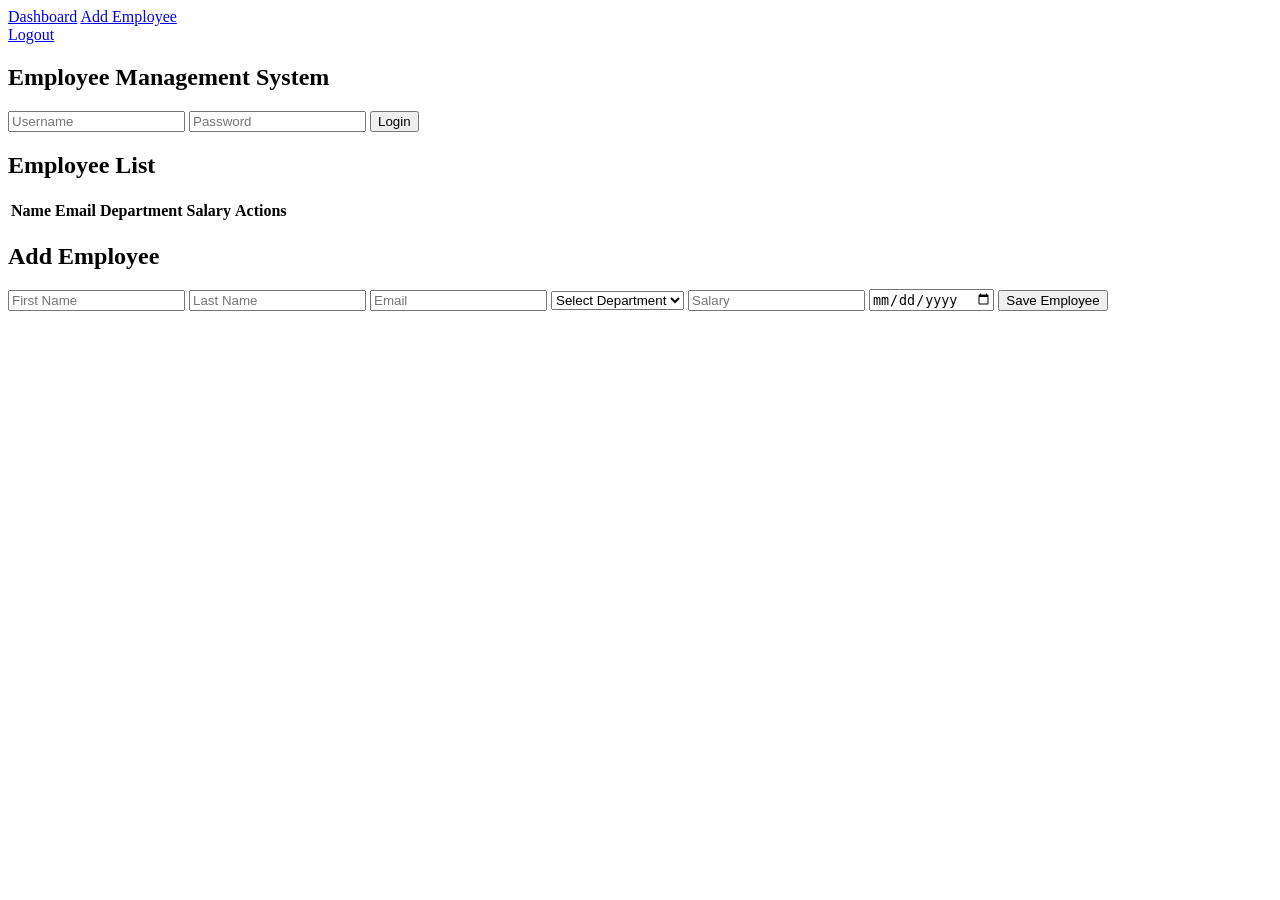
==== index.html @ aa3cdf98 "Change stylesheet link from styles.css to style.css" ====
<!DOCTYPE html>
<html lang="en">
<head>
    <meta charset="UTF-8">
    <meta name="viewport" content="width=device-width, initial-scale=1.0">
    <title>Employee Management System</title>
    <link rel="stylesheet" href="style.css">
</head>
<body>
    <div class="container">
        <!-- Navigation -->
        <div id="navigation" class="navigation hidden">
            <div>
                <a href="#" id="nav-dashboard">Dashboard</a>
                <a href="#" id="nav-add-employee">Add Employee</a>
            </div>
            <div>
                <a href="#" id="nav-logout">Logout</a>
            </div>
        </div>

        <!-- Login Page -->
        <div id="login-page" class="login-container">
            <h2>Employee Management System</h2>
            <form id="login-form">
                <input type="text" id="username" placeholder="Username" required>
                <input type="password" id="password" placeholder="Password" required>
                <button type="submit">Login</button>
            </form>
            <div id="login-error" class="error-message"></div>
        </div>

        <!-- Dashboard -->
        <div id="dashboard-page" class="dashboard hidden">
            <h2>Employee List</h2>
            <table>
                <thead>
                    <tr>
                        <th>Name</th>
                        <th>Email</th>
                        <th>Department</th>
                        <th>Salary</th>
                        <th>Actions</th>
                    </tr>
                </thead>
                <tbody id="employee-table-body"></tbody>
            </table>
        </div>

        <!-- Add/Edit Employee Form -->
        <div id="employee-form-page" class="employee-form hidden">
            <h2 id="form-title">Add Employee</h2>
            <form id="employee-form">
                <input type="hidden" id="employee-id">
                <input type="text" id="first-name" placeholder="First Name" required>
                <input type="text" id="last-name" placeholder="Last Name" required>
                <input type="email" id="email" placeholder="Email" required>
                <select id="department" required>
                    <option value="">Select Department</option>
                    <option value="HR">HR</option>
                    <option value="IT">IT</option>
                    <option value="Finance">Finance</option>
                    <option value="Marketing">Marketing</option>
                </select>
                <input type="number" id="salary" placeholder="Salary" required>
                <input type="date" id="hire-date" required>
                <button type="submit" id="save-employee-btn">Save Employee</button>
            </form>
        </div>
    </div>

    <!-- JavaScript Files -->
    <script src="employeeauth.js"></script>
    <script src="employeelist.js"></script>
    <script src="employee.js"></script>
    <script src="addemployee.js"></script>
</body>

</html>
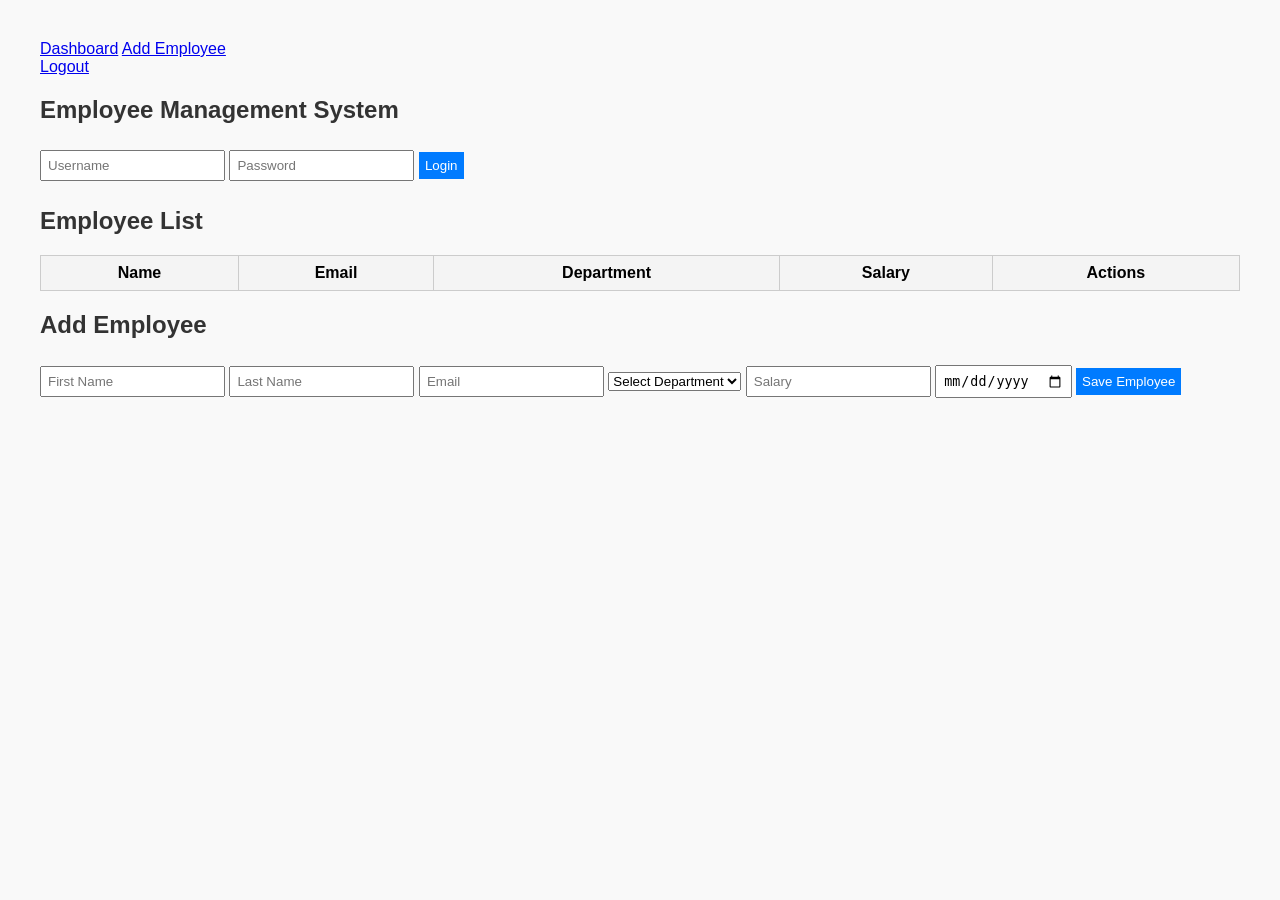
==== commit c5ca4e7e: "Fix order of JavaScript file includes in index.html Rearranged JavaScript file includes to correct o" ====
--- a/index.html
+++ b/index.html
@@ -8,6 +8,7 @@
 </head>
 <body>
     <div class="container">
+
         <!-- Navigation -->
         <div id="navigation" class="navigation hidden">
             <div>
@@ -47,14 +48,16 @@
             </table>
         </div>
 
-        <!-- Add/Edit Employee Form -->
+        <!-- Add / Edit Employee -->
         <div id="employee-form-page" class="employee-form hidden">
             <h2 id="form-title">Add Employee</h2>
             <form id="employee-form">
                 <input type="hidden" id="employee-id">
+
                 <input type="text" id="first-name" placeholder="First Name" required>
                 <input type="text" id="last-name" placeholder="Last Name" required>
                 <input type="email" id="email" placeholder="Email" required>
+
                 <select id="department" required>
                     <option value="">Select Department</option>
                     <option value="HR">HR</option>
@@ -62,18 +65,22 @@
                     <option value="Finance">Finance</option>
                     <option value="Marketing">Marketing</option>
                 </select>
+
                 <input type="number" id="salary" placeholder="Salary" required>
                 <input type="date" id="hire-date" required>
-                <button type="submit" id="save-employee-btn">Save Employee</button>
+
+                <button type="submit" id="save-employee-btn">
+                    Save Employee
+                </button>
             </form>
         </div>
+
     </div>
 
-    <!-- JavaScript Files -->
+    <!-- JavaScript Files (CORRECT ORDER) -->
     <script src="employeeauth.js"></script>
     <script src="employeelist.js"></script>
-    <script src="employee.js"></script>
     <script src="addemployee.js"></script>
+
 </body>
-
 </html>
--- a/style.css
+++ b/style.css
@@ -0,0 +1,37 @@
+body {
+  font-family: Arial, sans-serif;
+  margin: 40px;
+  background: #f9f9f9;
+}
+h2 {
+  color: #333;
+}
+table {
+  border-collapse: collapse;
+  width: 100%;
+  margin-top: 20px;
+  background: #fff;
+}
+th, td {
+  border: 1px solid #ccc;
+  padding: 8px;
+}
+th {
+  background: #f4f4f4;
+}
+input, button {
+  margin: 6px 0;
+  padding: 6px;
+}
+.form-group {
+  margin-bottom: 10px;
+}
+button {
+  background: #007bff;
+  color: #fff;
+  border: none;
+  cursor: pointer;
+}
+button:hover {
+  background: #0056b3;
+}
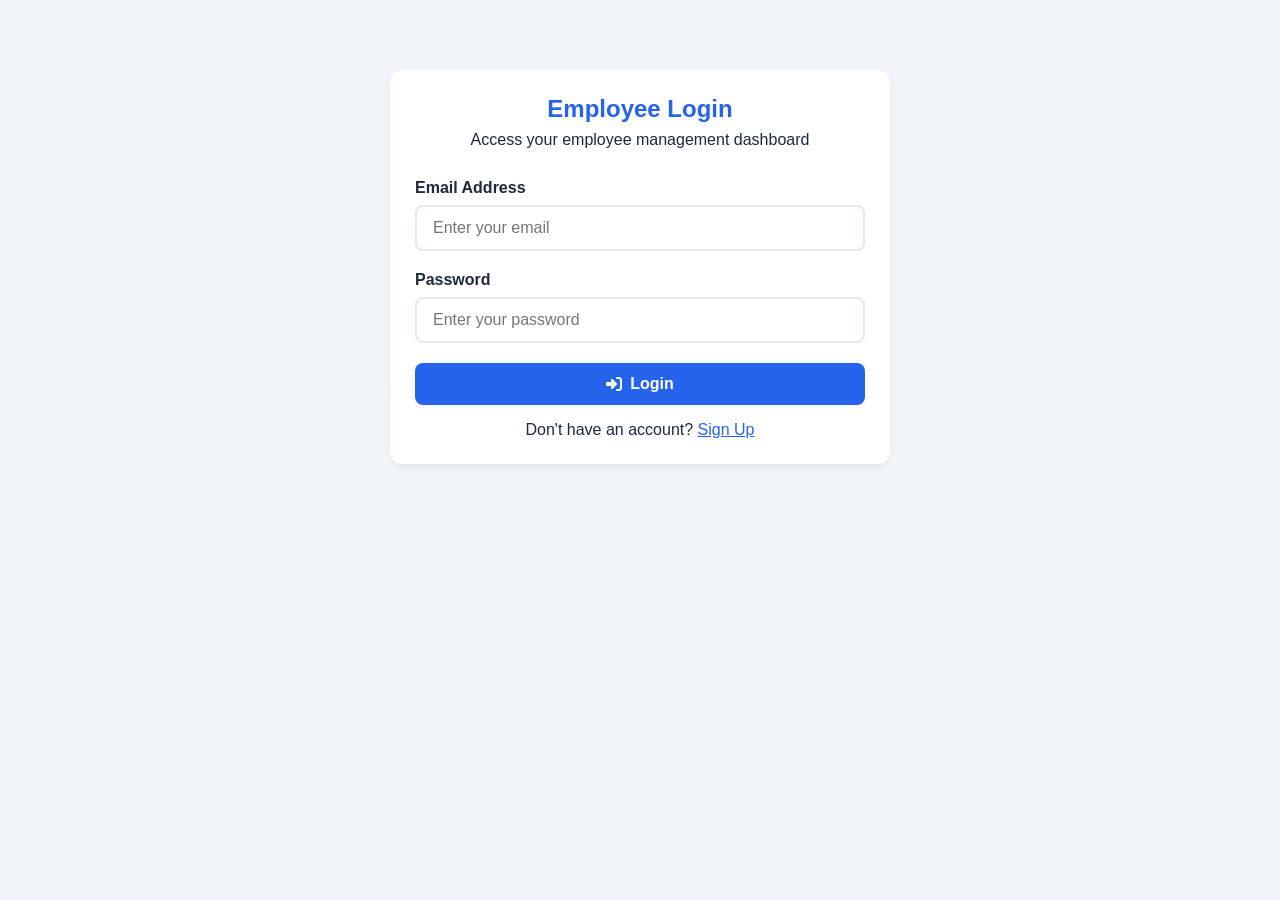
==== commit 4a0a5c6e: "Update print statement from 'Hello' to 'Goodbye'" ====
--- a/index.html
+++ b/index.html
@@ -4,83 +4,1352 @@
     <meta charset="UTF-8">
     <meta name="viewport" content="width=device-width, initial-scale=1.0">
     <title>Employee Management System</title>
-    <link rel="stylesheet" href="style.css">
+    <link rel="stylesheet" href="https://cdnjs.cloudflare.com/ajax/libs/font-awesome/6.4.0/css/all.min.css">
+    <style>
+        * {
+            margin: 0;
+            padding: 0;
+            box-sizing: border-box;
+            font-family: 'Segoe UI', Tahoma, Geneva, Verdana, sans-serif;
+        }
+
+        :root {
+            --primary-color: #2563eb;
+            --secondary-color: #1e40af;
+            --success-color: #10b981;
+            --danger-color: #ef4444;
+            --warning-color: #f59e0b;
+            --light-color: #f8fafc;
+            --dark-color: #1e293b;
+            --gray-color: #64748b;
+            --border-color: #e2e8f0;
+        }
+
+        body {
+            background-color: #f1f5f9;
+            color: var(--dark-color);
+            min-height: 100vh;
+            padding: 20px;
+        }
+
+        .container {
+            max-width: 1200px;
+            margin: 0 auto;
+        }
+
+        /* Header Styles */
+        header {
+            background-color: white;
+            padding: 20px;
+            border-radius: 12px;
+            box-shadow: 0 4px 6px rgba(0, 0, 0, 0.05);
+            margin-bottom: 30px;
+            display: flex;
+            justify-content: space-between;
+            align-items: center;
+        }
+
+        .logo {
+            display: flex;
+            align-items: center;
+            gap: 12px;
+            font-weight: 700;
+            font-size: 24px;
+            color: var(--primary-color);
+        }
+
+        .logo i {
+            font-size: 28px;
+        }
+
+        .user-info {
+            display: flex;
+            align-items: center;
+            gap: 15px;
+        }
+
+        .user-info span {
+            font-weight: 600;
+            color: var(--dark-color);
+        }
+
+        /* Card Styles */
+        .card {
+            background-color: white;
+            border-radius: 12px;
+            box-shadow: 0 4px 6px rgba(0, 0, 0, 0.05);
+            padding: 25px;
+            margin-bottom: 25px;
+        }
+
+        /* Form Styles */
+        .form-container {
+            max-width: 500px;
+            margin: 50px auto;
+        }
+
+        .form-header {
+            text-align: center;
+            margin-bottom: 30px;
+        }
+
+        .form-header h2 {
+            color: var(--primary-color);
+            margin-bottom: 8px;
+        }
+
+        .form-group {
+            margin-bottom: 20px;
+        }
+
+        .form-group label {
+            display: block;
+            margin-bottom: 8px;
+            font-weight: 600;
+            color: var(--dark-color);
+        }
+
+        .form-control {
+            width: 100%;
+            padding: 12px 16px;
+            border: 2px solid var(--border-color);
+            border-radius: 8px;
+            font-size: 16px;
+            transition: border-color 0.3s;
+        }
+
+        .form-control:focus {
+            outline: none;
+            border-color: var(--primary-color);
+        }
+
+        /* Button Styles */
+        .btn {
+            padding: 12px 24px;
+            border: none;
+            border-radius: 8px;
+            font-size: 16px;
+            font-weight: 600;
+            cursor: pointer;
+            transition: all 0.3s;
+            display: inline-flex;
+            align-items: center;
+            justify-content: center;
+            gap: 8px;
+        }
+
+        .btn-primary {
+            background-color: var(--primary-color);
+            color: white;
+        }
+
+        .btn-primary:hover {
+            background-color: var(--secondary-color);
+        }
+
+        .btn-success {
+            background-color: var(--success-color);
+            color: white;
+        }
+
+        .btn-danger {
+            background-color: var(--danger-color);
+            color: white;
+        }
+
+        .btn-warning {
+            background-color: var(--warning-color);
+            color: white;
+        }
+
+        .btn-block {
+            width: 100%;
+        }
+
+        /* Tab Navigation */
+        .tabs {
+            display: flex;
+            background-color: white;
+            border-radius: 12px;
+            box-shadow: 0 4px 6px rgba(0, 0, 0, 0.05);
+            margin-bottom: 25px;
+            overflow: hidden;
+        }
+
+        .tab {
+            flex: 1;
+            padding: 18px;
+            text-align: center;
+            font-weight: 600;
+            cursor: pointer;
+            transition: all 0.3s;
+            border-bottom: 3px solid transparent;
+        }
+
+        .tab:hover {
+            background-color: #f8fafc;
+        }
+
+        .tab.active {
+            color: var(--primary-color);
+            border-bottom-color: var(--primary-color);
+            background-color: #f0f7ff;
+        }
+
+        /* Table Styles */
+        .table-responsive {
+            overflow-x: auto;
+        }
+
+        .table {
+            width: 100%;
+            border-collapse: collapse;
+            margin-top: 10px;
+        }
+
+        .table th,
+        .table td {
+            padding: 16px;
+            text-align: left;
+            border-bottom: 1px solid var(--border-color);
+        }
+
+        .table th {
+            background-color: #f8fafc;
+            font-weight: 700;
+            color: var(--dark-color);
+        }
+
+        .table tr:hover {
+            background-color: #f8fafc;
+        }
+
+        .actions {
+            display: flex;
+            gap: 8px;
+        }
+
+        .action-btn {
+            padding: 6px 12px;
+            border-radius: 6px;
+            font-size: 14px;
+            cursor: pointer;
+            border: none;
+            transition: all 0.3s;
+        }
+
+        /* Alert Styles */
+        .alert {
+            padding: 16px;
+            border-radius: 8px;
+            margin-bottom: 20px;
+            display: flex;
+            align-items: center;
+            justify-content: space-between;
+        }
+
+        .alert-success {
+            background-color: #d1fae5;
+            color: #065f46;
+            border-left: 4px solid var(--success-color);
+        }
+
+        .alert-danger {
+            background-color: #fee2e2;
+            color: #991b1b;
+            border-left: 4px solid var(--danger-color);
+        }
+
+        .alert-info {
+            background-color: #dbeafe;
+            color: #1e40af;
+            border-left: 4px solid var(--primary-color);
+        }
+
+        .alert .close {
+            background: none;
+            border: none;
+            font-size: 20px;
+            cursor: pointer;
+            color: inherit;
+        }
+
+        /* Modal Styles */
+        .modal {
+            display: none;
+            position: fixed;
+            top: 0;
+            left: 0;
+            width: 100%;
+            height: 100%;
+            background-color: rgba(0, 0, 0, 0.5);
+            z-index: 1000;
+            align-items: center;
+            justify-content: center;
+        }
+
+        .modal-content {
+            background-color: white;
+            border-radius: 12px;
+            width: 90%;
+            max-width: 600px;
+            max-height: 90vh;
+            overflow-y: auto;
+            padding: 30px;
+        }
+
+        .modal-header {
+            display: flex;
+            justify-content: space-between;
+            align-items: center;
+            margin-bottom: 25px;
+        }
+
+        .modal-header h3 {
+            color: var(--primary-color);
+        }
+
+        .modal-close {
+            background: none;
+            border: none;
+            font-size: 24px;
+            cursor: pointer;
+            color: var(--gray-color);
+        }
+
+        /* Dashboard Stats */
+        .stats-container {
+            display: grid;
+            grid-template-columns: repeat(auto-fit, minmax(250px, 1fr));
+            gap: 20px;
+            margin-bottom: 30px;
+        }
+
+        .stat-card {
+            background-color: white;
+            border-radius: 12px;
+            padding: 25px;
+            box-shadow: 0 4px 6px rgba(0, 0, 0, 0.05);
+            display: flex;
+            align-items: center;
+            gap: 20px;
+        }
+
+        .stat-icon {
+            width: 60px;
+            height: 60px;
+            border-radius: 50%;
+            display: flex;
+            align-items: center;
+            justify-content: center;
+            font-size: 24px;
+        }
+
+        .stat-icon.primary {
+            background-color: #dbeafe;
+            color: var(--primary-color);
+        }
+
+        .stat-icon.success {
+            background-color: #d1fae5;
+            color: var(--success-color);
+        }
+
+        .stat-icon.warning {
+            background-color: #fef3c7;
+            color: var(--warning-color);
+        }
+
+        .stat-icon.danger {
+            background-color: #fee2e2;
+            color: var(--danger-color);
+        }
+
+        .stat-info h3 {
+            font-size: 32px;
+            margin-bottom: 5px;
+        }
+
+        .stat-info p {
+            color: var(--gray-color);
+            font-weight: 600;
+        }
+
+        /* Utility Classes */
+        .text-center {
+            text-align: center;
+        }
+
+        .mb-3 {
+            margin-bottom: 16px;
+        }
+
+        .mt-3 {
+            margin-top: 16px;
+        }
+
+        .d-none {
+            display: none !important;
+        }
+
+        .d-flex {
+            display: flex;
+        }
+
+        .justify-content-between {
+            justify-content: space-between;
+        }
+
+        .link {
+            color: var(--primary-color);
+            cursor: pointer;
+            text-decoration: underline;
+        }
+
+        /* Responsive Design */
+        @media (max-width: 768px) {
+            .tabs {
+                flex-direction: column;
+            }
+            
+            .stats-container {
+                grid-template-columns: 1fr;
+            }
+            
+            .actions {
+                flex-direction: column;
+            }
+        }
+    </style>
 </head>
 <body>
     <div class="container">
-
-        <!-- Navigation -->
-        <div id="navigation" class="navigation hidden">
-            <div>
-                <a href="#" id="nav-dashboard">Dashboard</a>
-                <a href="#" id="nav-add-employee">Add Employee</a>
-            </div>
-            <div>
-                <a href="#" id="nav-logout">Logout</a>
+        <!-- Authentication Screens -->
+        <div id="auth-screen" class="d-none">
+            <div class="form-container card">
+                <div class="form-header">
+                    <h2 id="auth-title">Employee Login</h2>
+                    <p id="auth-subtitle">Access your employee management dashboard</p>
+                </div>
+                
+                <div id="auth-alert" class="alert d-none"></div>
+                
+                <form id="auth-form">
+                    <div id="name-field" class="form-group d-none">
+                        <label for="fullName">Full Name</label>
+                        <input type="text" id="fullName" class="form-control" placeholder="Enter your full name">
+                    </div>
+                    
+                    <div class="form-group">
+                        <label for="email">Email Address</label>
+                        <input type="email" id="email" class="form-control" placeholder="Enter your email">
+                    </div>
+                    
+                    <div class="form-group">
+                        <label for="password">Password</label>
+                        <input type="password" id="password" class="form-control" placeholder="Enter your password">
+                    </div>
+                    
+                    <div id="confirm-password-field" class="form-group d-none">
+                        <label for="confirmPassword">Confirm Password</label>
+                        <input type="password" id="confirmPassword" class="form-control" placeholder="Confirm your password">
+                    </div>
+                    
+                    <button type="submit" id="auth-submit" class="btn btn-primary btn-block">
+                        <i class="fas fa-sign-in-alt"></i> Login
+                    </button>
+                    
+                    <div class="text-center mt-3">
+                        <p id="auth-toggle">
+                            Don't have an account? <span class="link" id="toggle-auth">Sign Up</span>
+                        </p>
+                    </div>
+                </form>
             </div>
         </div>
-
-        <!-- Login Page -->
-        <div id="login-page" class="login-container">
-            <h2>Employee Management System</h2>
-            <form id="login-form">
-                <input type="text" id="username" placeholder="Username" required>
-                <input type="password" id="password" placeholder="Password" required>
-                <button type="submit">Login</button>
-            </form>
-            <div id="login-error" class="error-message"></div>
+        
+        <!-- Main Dashboard (Initially Hidden) -->
+        <div id="dashboard" class="d-none">
+            <header>
+                <div class="logo">
+                    <i class="fas fa-users"></i>
+                    <span>Employee Manager</span>
+                </div>
+                <div class="user-info">
+                    <span id="logged-in-user">Admin User</span>
+                    <button id="logout-btn" class="btn btn-danger">
+                        <i class="fas fa-sign-out-alt"></i> Logout
+                    </button>
+                </div>
+            </header>
+            
+            <div class="tabs">
+                <div class="tab active" data-tab="dashboard-tab">Dashboard</div>
+                <div class="tab" data-tab="employees-tab">Employees</div>
+                <div class="tab" data-tab="add-employee-tab">Add Employee</div>
+            </div>
+            
+            <!-- Dashboard Tab -->
+            <div id="dashboard-tab" class="tab-content">
+                <div class="stats-container">
+                    <div class="stat-card">
+                        <div class="stat-icon primary">
+                            <i class="fas fa-users"></i>
+                        </div>
+                        <div class="stat-info">
+                            <h3 id="total-employees">0</h3>
+                            <p>Total Employees</p>
+                        </div>
+                    </div>
+                    
+                    <div class="stat-card">
+                        <div class="stat-icon success">
+                            <i class="fas fa-check-circle"></i>
+                        </div>
+                        <div class="stat-info">
+                            <h3 id="active-employees">0</h3>
+                            <p>Active Employees</p>
+                        </div>
+                    </div>
+                    
+                    <div class="stat-card">
+                        <div class="stat-icon warning">
+                            <i class="fas fa-clock"></i>
+                        </div>
+                        <div class="stat-info">
+                            <h3 id="on-leave">0</h3>
+                            <p>On Leave</p>
+                        </div>
+                    </div>
+                    
+                    <div class="stat-card">
+                        <div class="stat-icon danger">
+                            <i class="fas fa-times-circle"></i>
+                        </div>
+                        <div class="stat-info">
+                            <h3 id="inactive-employees">0</h3>
+                            <p>Inactive Employees</p>
+                        </div>
+                    </div>
+                </div>
+                
+                <div class="card">
+                    <h3 class="mb-3">Recent Employees</h3>
+                    <div class="table-responsive">
+                        <table class="table" id="recent-employees-table">
+                            <thead>
+                                <tr>
+                                    <th>ID</th>
+                                    <th>Name</th>
+                                    <th>Email</th>
+                                    <th>Department</th>
+                                    <th>Status</th>
+                                </tr>
+                            </thead>
+                            <tbody>
+                                <!-- Recent employees will be populated by JS -->
+                            </tbody>
+                        </table>
+                    </div>
+                </div>
+            </div>
+            
+            <!-- Employees Tab -->
+            <div id="employees-tab" class="tab-content d-none">
+                <div class="card">
+                    <div class="d-flex justify-content-between mb-3">
+                        <h3>All Employees</h3>
+                        <div>
+                            <input type="text" id="search-employee" class="form-control" placeholder="Search employees...">
+                        </div>
+                    </div>
+                    
+                    <div class="table-responsive">
+                        <table class="table" id="employees-table">
+                            <thead>
+                                <tr>
+                                    <th>ID</th>
+                                    <th>Name</th>
+                                    <th>Email</th>
+                                    <th>Phone</th>
+                                    <th>Department</th>
+                                    <th>Position</th>
+                                    <th>Status</th>
+                                    <th>Actions</th>
+                                </tr>
+                            </thead>
+                            <tbody>
+                                <!-- Employees will be populated by JS -->
+                            </tbody>
+                        </table>
+                    </div>
+                </div>
+            </div>
+            
+            <!-- Add Employee Tab -->
+            <div id="add-employee-tab" class="tab-content d-none">
+                <div class="card">
+                    <h3 class="mb-3">Add New Employee</h3>
+                    
+                    <div id="employee-form-alert" class="alert d-none"></div>
+                    
+                    <form id="employee-form">
+                        <div class="form-group">
+                            <label for="employee-name">Full Name *</label>
+                            <input type="text" id="employee-name" class="form-control" required>
+                        </div>
+                        
+                        <div class="form-group">
+                            <label for="employee-email">Email Address *</label>
+                            <input type="email" id="employee-email" class="form-control" required>
+                        </div>
+                        
+                        <div class="form-group">
+                            <label for="employee-phone">Phone Number</label>
+                            <input type="tel" id="employee-phone" class="form-control">
+                        </div>
+                        
+                        <div class="form-group">
+                            <label for="employee-department">Department *</label>
+                            <select id="employee-department" class="form-control" required>
+                                <option value="">Select Department</option>
+                                <option value="Engineering">Engineering</option>
+                                <option value="Marketing">Marketing</option>
+                                <option value="Sales">Sales</option>
+                                <option value="HR">Human Resources</option>
+                                <option value="Finance">Finance</option>
+                                <option value="Operations">Operations</option>
+                            </select>
+                        </div>
+                        
+                        <div class="form-group">
+                            <label for="employee-position">Position *</label>
+                            <input type="text" id="employee-position" class="form-control" required>
+                        </div>
+                        
+                        <div class="form-group">
+                            <label for="employee-salary">Salary ($)</label>
+                            <input type="number" id="employee-salary" class="form-control" min="0">
+                        </div>
+                        
+                        <div class="form-group">
+                            <label for="employee-status">Status *</label>
+                            <select id="employee-status" class="form-control" required>
+                                <option value="active">Active</option>
+                                <option value="inactive">Inactive</option>
+                                <option value="on leave">On Leave</option>
+                            </select>
+                        </div>
+                        
+                        <button type="submit" class="btn btn-success btn-block">
+                            <i class="fas fa-user-plus"></i> Add Employee
+                        </button>
+                    </form>
+                </div>
+            </div>
         </div>
-
-        <!-- Dashboard -->
-        <div id="dashboard-page" class="dashboard hidden">
-            <h2>Employee List</h2>
-            <table>
-                <thead>
-                    <tr>
-                        <th>Name</th>
-                        <th>Email</th>
-                        <th>Department</th>
-                        <th>Salary</th>
-                        <th>Actions</th>
-                    </tr>
-                </thead>
-                <tbody id="employee-table-body"></tbody>
-            </table>
-        </div>
-
-        <!-- Add / Edit Employee -->
-        <div id="employee-form-page" class="employee-form hidden">
-            <h2 id="form-title">Add Employee</h2>
-            <form id="employee-form">
-                <input type="hidden" id="employee-id">
-
-                <input type="text" id="first-name" placeholder="First Name" required>
-                <input type="text" id="last-name" placeholder="Last Name" required>
-                <input type="email" id="email" placeholder="Email" required>
-
-                <select id="department" required>
-                    <option value="">Select Department</option>
-                    <option value="HR">HR</option>
-                    <option value="IT">IT</option>
-                    <option value="Finance">Finance</option>
-                    <option value="Marketing">Marketing</option>
-                </select>
-
-                <input type="number" id="salary" placeholder="Salary" required>
-                <input type="date" id="hire-date" required>
-
-                <button type="submit" id="save-employee-btn">
-                    Save Employee
-                </button>
+    </div>
+    
+    <!-- Edit Employee Modal -->
+    <div id="edit-employee-modal" class="modal">
+        <div class="modal-content">
+            <div class="modal-header">
+                <h3>Edit Employee</h3>
+                <button class="modal-close" id="close-edit-modal">&times;</button>
+            </div>
+            
+            <div id="edit-employee-alert" class="alert d-none"></div>
+            
+            <form id="edit-employee-form">
+                <input type="hidden" id="edit-employee-id">
+                
+                <div class="form-group">
+                    <label for="edit-employee-name">Full Name *</label>
+                    <input type="text" id="edit-employee-name" class="form-control" required>
+                </div>
+                
+                <div class="form-group">
+                    <label for="edit-employee-email">Email Address *</label>
+                    <input type="email" id="edit-employee-email" class="form-control" required>
+                </div>
+                
+                <div class="form-group">
+                    <label for="edit-employee-phone">Phone Number</label>
+                    <input type="tel" id="edit-employee-phone" class="form-control">
+                </div>
+                
+                <div class="form-group">
+                    <label for="edit-employee-department">Department *</label>
+                    <select id="edit-employee-department" class="form-control" required>
+                        <option value="">Select Department</option>
+                        <option value="Engineering">Engineering</option>
+                        <option value="Marketing">Marketing</option>
+                        <option value="Sales">Sales</option>
+                        <option value="HR">Human Resources</option>
+                        <option value="Finance">Finance</option>
+                        <option value="Operations">Operations</option>
+                    </select>
+                </div>
+                
+                <div class="form-group">
+                    <label for="edit-employee-position">Position *</label>
+                    <input type="text" id="edit-employee-position" class="form-control" required>
+                </div>
+                
+                <div class="form-group">
+                    <label for="edit-employee-salary">Salary ($)</label>
+                    <input type="number" id="edit-employee-salary" class="form-control" min="0">
+                </div>
+                
+                <div class="form-group">
+                    <label for="edit-employee-status">Status *</label>
+                    <select id="edit-employee-status" class="form-control" required>
+                        <option value="active">Active</option>
+                        <option value="inactive">Inactive</option>
+                        <option value="on leave">On Leave</option>
+                    </select>
+                </div>
+                
+                <div class="d-flex gap-2">
+                    <button type="submit" class="btn btn-success flex-1">
+                        <i class="fas fa-save"></i> Save Changes
+                    </button>
+                    <button type="button" class="btn btn-danger" id="delete-employee-btn">
+                        <i class="fas fa-trash"></i> Delete
+                    </button>
+                </div>
             </form>
         </div>
-
     </div>
-
-    <!-- JavaScript Files (CORRECT ORDER) -->
-    <script src="employeeauth.js"></script>
-    <script src="employeelist.js"></script>
-    <script src="addemployee.js"></script>
-
+    
+    <script>
+        // Employee Management System
+        class EmployeeManagementSystem {
+            constructor() {
+                this.currentUser = null;
+                this.isLoginMode = true;
+                this.employees = [];
+                this.nextEmployeeId = 1;
+                this.init();
+            }
+            
+            init() {
+                this.loadData();
+                this.setupEventListeners();
+                this.checkAuthStatus();
+            }
+            
+            loadData() {
+                // Load users from localStorage
+                const usersData = localStorage.getItem('employeeSystemUsers');
+                if (!usersData) {
+                    // Create default admin user
+                    const defaultUsers = [
+                        {
+                            id: 1,
+                            name: 'Admin User',
+                            email: 'admin@example.com',
+                            password: 'admin123',
+                            createdAt: new Date().toISOString()
+                        }
+                    ];
+                    localStorage.setItem('employeeSystemUsers', JSON.stringify(defaultUsers));
+                }
+                
+                // Load employees from localStorage
+                const employeesData = localStorage.getItem('employeeSystemEmployees');
+                if (employeesData) {
+                    this.employees = JSON.parse(employeesData);
+                    if (this.employees.length > 0) {
+                        this.nextEmployeeId = Math.max(...this.employees.map(e => e.id)) + 1;
+                    }
+                } else {
+                    // Create sample employees
+                    this.employees = [
+                        {
+                            id: 1,
+                            name: 'John Doe',
+                            email: 'john.doe@example.com',
+                            phone: '+1 (555) 123-4567',
+                            department: 'Engineering',
+                            position: 'Software Engineer',
+                            salary: 85000,
+                            status: 'active',
+                            hireDate: '2023-01-15'
+                        },
+                        {
+                            id: 2,
+                            name: 'Jane Smith',
+                            email: 'jane.smith@example.com',
+                            phone: '+1 (555) 987-6543',
+                            department: 'Marketing',
+                            position: 'Marketing Manager',
+                            salary: 75000,
+                            status: 'active',
+                            hireDate: '2022-08-22'
+                        },
+                        {
+                            id: 3,
+                            name: 'Robert Johnson',
+                            email: 'robert.j@example.com',
+                            phone: '+1 (555) 456-7890',
+                            department: 'Sales',
+                            position: 'Sales Executive',
+                            salary: 65000,
+                            status: 'on leave',
+                            hireDate: '2023-03-10'
+                        },
+                        {
+                            id: 4,
+                            name: 'Sarah Williams',
+                            email: 'sarah.w@example.com',
+                            phone: '+1 (555) 789-0123',
+                            department: 'HR',
+                            position: 'HR Specialist',
+                            salary: 60000,
+                            status: 'active',
+                            hireDate: '2021-11-05'
+                        }
+                    ];
+                    this.nextEmployeeId = 5;
+                    this.saveEmployees();
+                }
+                
+                // Load current user from sessionStorage
+                const currentUser = sessionStorage.getItem('employeeSystemCurrentUser');
+                if (currentUser) {
+                    this.currentUser = JSON.parse(currentUser);
+                }
+            }
+            
+            saveEmployees() {
+                localStorage.setItem('employeeSystemEmployees', JSON.stringify(this.employees));
+            }
+            
+            saveUsers(users) {
+                localStorage.setItem('employeeSystemUsers', JSON.stringify(users));
+            }
+            
+            setupEventListeners() {
+                // Auth form submission
+                document.getElementById('auth-form').addEventListener('submit', (e) => {
+                    e.preventDefault();
+                    this.handleAuth();
+                });
+                
+                // Toggle between login/signup
+                document.getElementById('toggle-auth').addEventListener('click', () => {
+                    this.toggleAuthMode();
+                });
+                
+                // Logout button
+                document.getElementById('logout-btn').addEventListener('click', () => {
+                    this.logout();
+                });
+                
+                // Tab navigation
+                document.querySelectorAll('.tab').forEach(tab => {
+                    tab.addEventListener('click', () => {
+                        this.switchTab(tab.dataset.tab);
+                    });
+                });
+                
+                // Employee form submission
+                document.getElementById('employee-form').addEventListener('submit', (e) => {
+                    e.preventDefault();
+                    this.addEmployee();
+                });
+                
+                // Edit employee form submission
+                document.getElementById('edit-employee-form').addEventListener('submit', (e) => {
+                    e.preventDefault();
+                    this.updateEmployee();
+                });
+                
+                // Close edit modal
+                document.getElementById('close-edit-modal').addEventListener('click', () => {
+                    this.closeEditModal();
+                });
+                
+                // Delete employee button
+                document.getElementById('delete-employee-btn').addEventListener('click', () => {
+                    this.deleteEmployee();
+                });
+                
+                // Search employees
+                document.getElementById('search-employee').addEventListener('input', (e) => {
+                    this.filterEmployees(e.target.value);
+                });
+                
+                // Close modals when clicking outside
+                document.getElementById('edit-employee-modal').addEventListener('click', (e) => {
+                    if (e.target.id === 'edit-employee-modal') {
+                        this.closeEditModal();
+                    }
+                });
+            }
+            
+            checkAuthStatus() {
+                if (this.currentUser) {
+                    this.showDashboard();
+                    this.updateDashboardStats();
+                    this.loadEmployeesTable();
+                    this.loadRecentEmployees();
+                } else {
+                    this.showAuthScreen();
+                }
+            }
+            
+            showAuthScreen() {
+                document.getElementById('auth-screen').classList.remove('d-none');
+                document.getElementById('dashboard').classList.add('d-none');
+            }
+            
+            showDashboard() {
+                document.getElementById('auth-screen').classList.add('d-none');
+                document.getElementById('dashboard').classList.remove('d-none');
+                document.getElementById('logged-in-user').textContent = this.currentUser.name;
+            }
+            
+            toggleAuthMode() {
+                this.isLoginMode = !this.isLoginMode;
+                
+                const authTitle = document.getElementById('auth-title');
+                const authSubtitle = document.getElementById('auth-subtitle');
+                const authSubmit = document.getElementById('auth-submit');
+                const nameField = document.getElementById('name-field');
+                const confirmPasswordField = document.getElementById('confirm-password-field');
+                const authToggle = document.getElementById('auth-toggle');
+                
+                if (this.isLoginMode) {
+                    authTitle.textContent = 'Employee Login';
+                    authSubtitle.textContent = 'Access your employee management dashboard';
+                    authSubmit.innerHTML = '<i class="fas fa-sign-in-alt"></i> Login';
+                    nameField.classList.add('d-none');
+                    confirmPasswordField.classList.add('d-none');
+                    authToggle.innerHTML = 'Don\'t have an account? <span class="link" id="toggle-auth">Sign Up</span>';
+                } else {
+                    authTitle.textContent = 'Create Account';
+                    authSubtitle.textContent = 'Sign up for a new employee management account';
+                    authSubmit.innerHTML = '<i class="fas fa-user-plus"></i> Sign Up';
+                    nameField.classList.remove('d-none');
+                    confirmPasswordField.classList.remove('d-none');
+                    authToggle.innerHTML = 'Already have an account? <span class="link" id="toggle-auth">Login</span>';
+                }
+                
+                // Re-attach event listener to new toggle link
+                document.getElementById('toggle-auth').addEventListener('click', () => {
+                    this.toggleAuthMode();
+                });
+                
+                // Clear any existing alerts
+                this.hideAuthAlert();
+            }
+            
+            handleAuth() {
+                const email = document.getElementById('email').value.trim();
+                const password = document.getElementById('password').value;
+                
+                if (this.isLoginMode) {
+                    this.login(email, password);
+                } else {
+                    const name = document.getElementById('fullName').value.trim();
+                    const confirmPassword = document.getElementById('confirmPassword').value;
+                    this.signup(name, email, password, confirmPassword);
+                }
+            }
+            
+            login(email, password) {
+                const users = JSON.parse(localStorage.getItem('employeeSystemUsers') || '[]');
+                const user = users.find(u => u.email === email && u.password === password);
+                
+                if (user) {
+                    this.currentUser = user;
+                    sessionStorage.setItem('employeeSystemCurrentUser', JSON.stringify(user));
+                    this.showSuccessAlert('Login successful! Redirecting to dashboard...', 'auth-alert');
+                    
+                    setTimeout(() => {
+                        this.showDashboard();
+                        this.updateDashboardStats();
+                        this.loadEmployeesTable();
+                        this.loadRecentEmployees();
+                        this.hideAuthAlert();
+                    }, 1500);
+                } else {
+                    this.showErrorAlert('Invalid email or password. Please try again.', 'auth-alert');
+                }
+            }
+            
+            signup(name, email, password, confirmPassword) {
+                // Validation
+                if (!name || !email || !password || !confirmPassword) {
+                    this.showErrorAlert('All fields are required.', 'auth-alert');
+                    return;
+                }
+                
+                if (password !== confirmPassword) {
+                    this.showErrorAlert('Passwords do not match.', 'auth-alert');
+                    return;
+                }
+                
+                if (password.length < 6) {
+                    this.showErrorAlert('Password must be at least 6 characters long.', 'auth-alert');
+                    return;
+                }
+                
+                const users = JSON.parse(localStorage.getItem('employeeSystemUsers') || '[]');
+                
+                // Check if user already exists
+                if (users.some(u => u.email === email)) {
+                    this.showErrorAlert('An account with this email already exists.', 'auth-alert');
+                    return;
+                }
+                
+                // Create new user
+                const newUser = {
+                    id: users.length > 0 ? Math.max(...users.map(u => u.id)) + 1 : 1,
+                    name,
+                    email,
+                    password,
+                    createdAt: new Date().toISOString()
+                };
+                
+                users.push(newUser);
+                this.saveUsers(users);
+                
+                this.showSuccessAlert('Account created successfully! You can now login.', 'auth-alert');
+                
+                // Switch to login mode
+                setTimeout(() => {
+                    this.isLoginMode = true;
+                    this.toggleAuthMode();
+                    document.getElementById('email').value = email;
+                    document.getElementById('password').value = '';
+                    this.hideAuthAlert();
+                }, 2000);
+            }
+            
+            logout() {
+                this.currentUser = null;
+                sessionStorage.removeItem('employeeSystemCurrentUser');
+                this.showAuthScreen();
+                this.hideAuthAlert();
+                
+                // Clear form fields
+                document.getElementById('email').value = '';
+                document.getElementById('password').value = '';
+                document.getElementById('fullName').value = '';
+                document.getElementById('confirmPassword').value = '';
+            }
+            
+            switchTab(tabId) {
+                // Update active tab
+                document.querySelectorAll('.tab').forEach(tab => {
+                    tab.classList.remove('active');
+                });
+                document.querySelector(`[data-tab="${tabId}"]`).classList.add('active');
+                
+                // Show selected tab content
+                document.querySelectorAll('.tab-content').forEach(content => {
+                    content.classList.add('d-none');
+                });
+                document.getElementById(tabId).classList.remove('d-none');
+                
+                // Refresh data if needed
+                if (tabId === 'dashboard-tab') {
+                    this.updateDashboardStats();
+                    this.loadRecentEmployees();
+                } else if (tabId === 'employees-tab') {
+                    this.loadEmployeesTable();
+                }
+            }
+            
+            updateDashboardStats() {
+                const total = this.employees.length;
+                const active = this.employees.filter(e => e.status === 'active').length;
+                const onLeave = this.employees.filter(e => e.status === 'on leave').length;
+                const inactive = this.employees.filter(e => e.status === 'inactive').length;
+                
+                document.getElementById('total-employees').textContent = total;
+                document.getElementById('active-employees').textContent = active;
+                document.getElementById('on-leave').textContent = onLeave;
+                document.getElementById('inactive-employees').textContent = inactive;
+            }
+            
+            loadRecentEmployees() {
+                const tableBody = document.querySelector('#recent-employees-table tbody');
+                tableBody.innerHTML = '';
+                
+                // Get 5 most recent employees
+                const recentEmployees = [...this.employees]
+                    .sort((a, b) => new Date(b.hireDate || '2023-01-01') - new Date(a.hireDate || '2023-01-01'))
+                    .slice(0, 5);
+                
+                recentEmployees.forEach(employee => {
+                    const row = document.createElement('tr');
+                    
+                    let statusBadge = '';
+                    switch (employee.status) {
+                        case 'active':
+                            statusBadge = '<span style="color: var(--success-color); font-weight: 600;">Active</span>';
+                            break;
+                        case 'inactive':
+                            statusBadge = '<span style="color: var(--danger-color); font-weight: 600;">Inactive</span>';
+                            break;
+                        case 'on leave':
+                            statusBadge = '<span style="color: var(--warning-color); font-weight: 600;">On Leave</span>';
+                            break;
+                    }
+                    
+                    row.innerHTML = `
+                        <td>${employee.id}</td>
+                        <td>${employee.name}</td>
+                        <td>${employee.email}</td>
+                        <td>${employee.department}</td>
+                        <td>${statusBadge}</td>
+                    `;
+                    
+                    tableBody.appendChild(row);
+                });
+            }
+            
+            loadEmployeesTable(filter = '') {
+                const tableBody = document.querySelector('#employees-table tbody');
+                tableBody.innerHTML = '';
+                
+                let filteredEmployees = this.employees;
+                
+                if (filter) {
+                    const searchTerm = filter.toLowerCase();
+                    filteredEmployees = this.employees.filter(employee => 
+                        employee.name.toLowerCase().includes(searchTerm) ||
+                        employee.email.toLowerCase().includes(searchTerm) ||
+                        employee.department.toLowerCase().includes(searchTerm) ||
+                        employee.position.toLowerCase().includes(searchTerm)
+                    );
+                }
+                
+                filteredEmployees.forEach(employee => {
+                    const row = document.createElement('tr');
+                    
+                    let statusBadge = '';
+                    switch (employee.status) {
+                        case 'active':
+                            statusBadge = '<span style="color: var(--success-color); font-weight: 600;">Active</span>';
+                            break;
+                        case 'inactive':
+                            statusBadge = '<span style="color: var(--danger-color); font-weight: 600;">Inactive</span>';
+                            break;
+                        case 'on leave':
+                            statusBadge = '<span style="color: var(--warning-color); font-weight: 600;">On Leave</span>';
+                            break;
+                    }
+                    
+                    row.innerHTML = `
+                        <td>${employee.id}</td>
+                        <td>${employee.name}</td>
+                        <td>${employee.email}</td>
+                        <td>${employee.phone || 'N/A'}</td>
+                        <td>${employee.department}</td>
+                        <td>${employee.position}</td>
+                        <td>${statusBadge}</td>
+                        <td>
+                            <div class="actions">
+                                <button class="action-btn btn-primary" onclick="employeeSystem.editEmployee(${employee.id})">
+                                    <i class="fas fa-edit"></i> Edit
+                                </button>
+                            </div>
+                        </td>
+                    `;
+                    
+                    tableBody.appendChild(row);
+                });
+            }
+            
+            filterEmployees(searchTerm) {
+                this.loadEmployeesTable(searchTerm);
+            }
+            
+            addEmployee() {
+                const name = document.getElementById('employee-name').value.trim();
+                const email = document.getElementById('employee-email').value.trim();
+                const phone = document.getElementById('employee-phone').value.trim();
+                const department = document.getElementById('employee-department').value;
+                const position = document.getElementById('employee-position').value.trim();
+                const salary = document.getElementById('employee-salary').value;
+                const status = document.getElementById('employee-status').value;
+                
+                // Validation
+                if (!name || !email || !department || !position || !status) {
+                    this.showErrorAlert('Please fill in all required fields (marked with *).', 'employee-form-alert');
+                    return;
+                }
+                
+                // Check if employee with same email already exists
+                if (this.employees.some(e => e.email === email)) {
+                    this.showErrorAlert('An employee with this email already exists.', 'employee-form-alert');
+                    return;
+                }
+                
+                // Create new employee
+                const newEmployee = {
+                    id: this.nextEmployeeId++,
+                    name,
+                    email,
+                    phone: phone || null,
+                    department,
+                    position,
+                    salary: salary ? parseInt(salary) : null,
+                    status,
+                    hireDate: new Date().toISOString().split('T')[0]
+                };
+                
+                this.employees.push(newEmployee);
+                this.saveEmployees();
+                
+                this.showSuccessAlert('Employee added successfully!', 'employee-form-alert');
+                
+                // Reset form
+                document.getElementById('employee-form').reset();
+                
+                // Update dashboard and tables
+                this.updateDashboardStats();
+                this.loadEmployeesTable();
+                this.loadRecentEmployees();
+                
+                // Switch to employees tab
+                this.switchTab('employees-tab');
+            }
+            
+            editEmployee(employeeId) {
+                const employee = this.employees.find(e => e.id === employeeId);
+                if (!employee) return;
+                
+                // Populate edit form
+                document.getElementById('edit-employee-id').value = employee.id;
+                document.getElementById('edit-employee-name').value = employee.name;
+                document.getElementById('edit-employee-email').value = employee.email;
+                document.getElementById('edit-employee-phone').value = employee.phone || '';
+                document.getElementById('edit-employee-department').value = employee.department;
+                document.getElementById('edit-employee-position').value = employee.position;
+                document.getElementById('edit-employee-salary').value = employee.salary || '';
+                document.getElementById('edit-employee-status').value = employee.status;
+                
+                // Show modal
+                document.getElementById('edit-employee-modal').style.display = 'flex';
+                this.hideEditAlert();
+            }
+            
+            updateEmployee() {
+                const id = parseInt(document.getElementById('edit-employee-id').value);
+                const name = document.getElementById('edit-employee-name').value.trim();
+                const email = document.getElementById('edit-employee-email').value.trim();
+                const phone = document.getElementById('edit-employee-phone').value.trim();
+                const department = document.getElementById('edit-employee-department').value;
+                const position = document.getElementById('edit-employee-position').value.trim();
+                const salary = document.getElementById('edit-employee-salary').value;
+                const status = document.getElementById('edit-employee-status').value;
+                
+                // Validation
+                if (!name || !email || !department || !position || !status) {
+                    this.showErrorAlert('Please fill in all required fields (marked with *).', 'edit-employee-alert');
+                    return;
+                }
+                
+                // Check if email is already used by another employee
+                const emailExists = this.employees.some(e => e.email === email && e.id !== id);
+                if (emailExists) {
+                    this.showErrorAlert('An employee with this email already exists.', 'edit-employee-alert');
+                    return;
+                }
+                
+                // Update employee
+                const employeeIndex = this.employees.findIndex(e => e.id === id);
+                if (employeeIndex !== -1) {
+                    this.employees[employeeIndex] = {
+                        ...this.employees[employeeIndex],
+                        name,
+                        email,
+                        phone: phone || null,
+                        department,
+                        position,
+                        salary: salary ? parseInt(salary) : null,
+                        status
+                    };
+                    
+                    this.saveEmployees();
+                    this.showSuccessAlert('Employee updated successfully!', 'edit-employee-alert');
+                    
+                    // Update tables and close modal after delay
+                    setTimeout(() => {
+                        this.closeEditModal();
+                        this.updateDashboardStats();
+                        this.loadEmployeesTable();
+                        this.loadRecentEmployees();
+                    }, 1500);
+                }
+            }
+            
+            deleteEmployee() {
+                const id = parseInt(document.getElementById('edit-employee-id').value);
+                
+                if (confirm('Are you sure you want to delete this employee? This action cannot be undone.')) {
+                    const employeeIndex = this.employees.findIndex(e => e.id === id);
+                    if (employeeIndex !== -1) {
+                        this.employees.splice(employeeIndex, 1);
+                        this.saveEmployees();
+                        
+                        this.closeEditModal();
+                        this.updateDashboardStats();
+                        this.loadEmployeesTable();
+                        this.loadRecentEmployees();
+                        
+                        this.showSuccessAlert('Employee deleted successfully!', 'employee-form-alert');
+                    }
+                }
+            }
+            
+            closeEditModal() {
+                document.getElementById('edit-employee-modal').style.display = 'none';
+                document.getElementById('edit-employee-form').reset();
+                this.hideEditAlert();
+            }
+            
+            showSuccessAlert(message, alertId) {
+                const alertElement = document.getElementById(alertId);
+                alertElement.innerHTML = `
+                    <div>
+                        <i class="fas fa-check-circle"></i> ${message}
+                    </div>
+                    <button class="close" onclick="this.parentElement.classList.add('d-none')">&times;</button>
+                `;
+                alertElement.className = 'alert alert-success';
+                alertElement.classList.remove('d-none');
+            }
+            
+            showErrorAlert(message, alertId) {
+                const alertElement = document.getElementById(alertId);
+                alertElement.innerHTML = `
+                    <div>
+                        <i class="fas fa-exclamation-circle"></i> ${message}
+                    </div>
+                    <button class="close" onclick="this.parentElement.classList.add('d-none')">&times;</button>
+                `;
+                alertElement.className = 'alert alert-danger';
+                alertElement.classList.remove('d-none');
+            }
+            
+            hideAuthAlert() {
+                document.getElementById('auth-alert').classList.add('d-none');
+            }
+            
+            hideEditAlert() {
+                document.getElementById('edit-employee-alert').classList.add('d-none');
+            }
+        }
+        
+        // Initialize the application
+        const employeeSystem = new EmployeeManagementSystem();
+    </script>
 </body>
 </html>
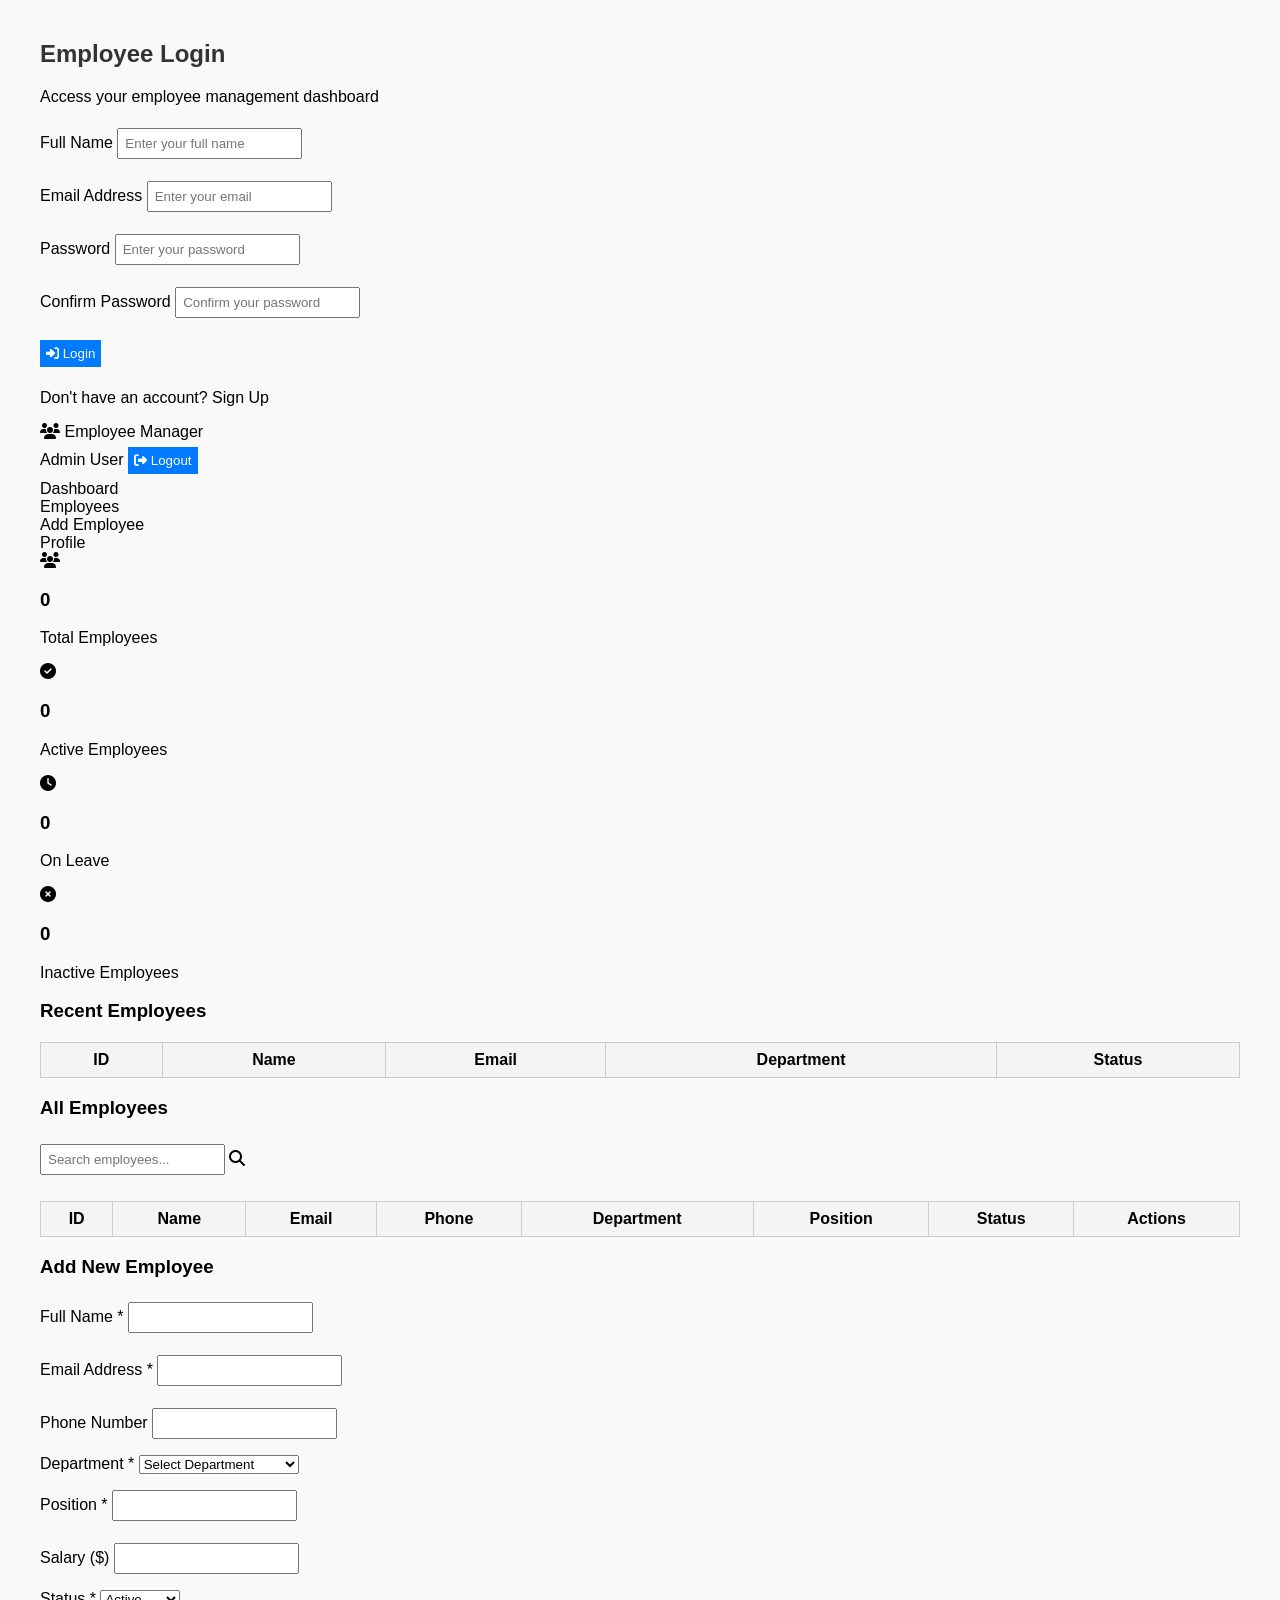
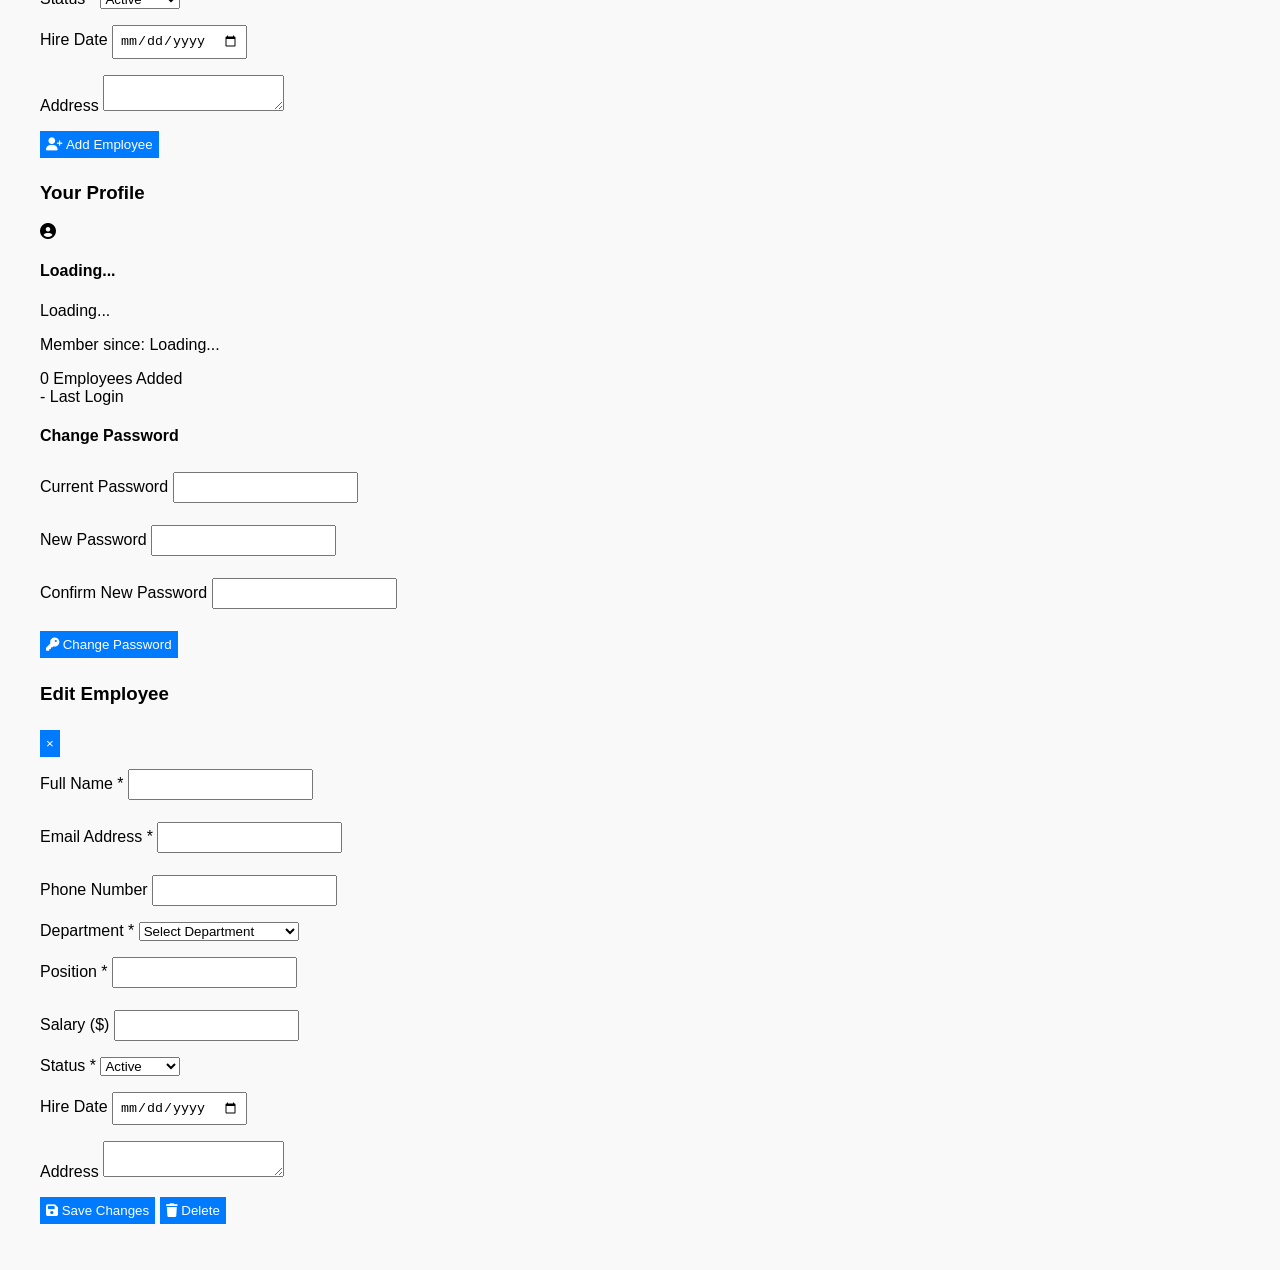
==== commit de7d219b: "Update print statement from 'Hello' to 'Goodbye'" ====
--- a/index.html
+++ b/index.html
@@ -5,422 +5,7 @@
     <meta name="viewport" content="width=device-width, initial-scale=1.0">
     <title>Employee Management System</title>
     <link rel="stylesheet" href="https://cdnjs.cloudflare.com/ajax/libs/font-awesome/6.4.0/css/all.min.css">
-    <style>
-        * {
-            margin: 0;
-            padding: 0;
-            box-sizing: border-box;
-            font-family: 'Segoe UI', Tahoma, Geneva, Verdana, sans-serif;
-        }
-
-        :root {
-            --primary-color: #2563eb;
-            --secondary-color: #1e40af;
-            --success-color: #10b981;
-            --danger-color: #ef4444;
-            --warning-color: #f59e0b;
-            --light-color: #f8fafc;
-            --dark-color: #1e293b;
-            --gray-color: #64748b;
-            --border-color: #e2e8f0;
-        }
-
-        body {
-            background-color: #f1f5f9;
-            color: var(--dark-color);
-            min-height: 100vh;
-            padding: 20px;
-        }
-
-        .container {
-            max-width: 1200px;
-            margin: 0 auto;
-        }
-
-        /* Header Styles */
-        header {
-            background-color: white;
-            padding: 20px;
-            border-radius: 12px;
-            box-shadow: 0 4px 6px rgba(0, 0, 0, 0.05);
-            margin-bottom: 30px;
-            display: flex;
-            justify-content: space-between;
-            align-items: center;
-        }
-
-        .logo {
-            display: flex;
-            align-items: center;
-            gap: 12px;
-            font-weight: 700;
-            font-size: 24px;
-            color: var(--primary-color);
-        }
-
-        .logo i {
-            font-size: 28px;
-        }
-
-        .user-info {
-            display: flex;
-            align-items: center;
-            gap: 15px;
-        }
-
-        .user-info span {
-            font-weight: 600;
-            color: var(--dark-color);
-        }
-
-        /* Card Styles */
-        .card {
-            background-color: white;
-            border-radius: 12px;
-            box-shadow: 0 4px 6px rgba(0, 0, 0, 0.05);
-            padding: 25px;
-            margin-bottom: 25px;
-        }
-
-        /* Form Styles */
-        .form-container {
-            max-width: 500px;
-            margin: 50px auto;
-        }
-
-        .form-header {
-            text-align: center;
-            margin-bottom: 30px;
-        }
-
-        .form-header h2 {
-            color: var(--primary-color);
-            margin-bottom: 8px;
-        }
-
-        .form-group {
-            margin-bottom: 20px;
-        }
-
-        .form-group label {
-            display: block;
-            margin-bottom: 8px;
-            font-weight: 600;
-            color: var(--dark-color);
-        }
-
-        .form-control {
-            width: 100%;
-            padding: 12px 16px;
-            border: 2px solid var(--border-color);
-            border-radius: 8px;
-            font-size: 16px;
-            transition: border-color 0.3s;
-        }
-
-        .form-control:focus {
-            outline: none;
-            border-color: var(--primary-color);
-        }
-
-        /* Button Styles */
-        .btn {
-            padding: 12px 24px;
-            border: none;
-            border-radius: 8px;
-            font-size: 16px;
-            font-weight: 600;
-            cursor: pointer;
-            transition: all 0.3s;
-            display: inline-flex;
-            align-items: center;
-            justify-content: center;
-            gap: 8px;
-        }
-
-        .btn-primary {
-            background-color: var(--primary-color);
-            color: white;
-        }
-
-        .btn-primary:hover {
-            background-color: var(--secondary-color);
-        }
-
-        .btn-success {
-            background-color: var(--success-color);
-            color: white;
-        }
-
-        .btn-danger {
-            background-color: var(--danger-color);
-            color: white;
-        }
-
-        .btn-warning {
-            background-color: var(--warning-color);
-            color: white;
-        }
-
-        .btn-block {
-            width: 100%;
-        }
-
-        /* Tab Navigation */
-        .tabs {
-            display: flex;
-            background-color: white;
-            border-radius: 12px;
-            box-shadow: 0 4px 6px rgba(0, 0, 0, 0.05);
-            margin-bottom: 25px;
-            overflow: hidden;
-        }
-
-        .tab {
-            flex: 1;
-            padding: 18px;
-            text-align: center;
-            font-weight: 600;
-            cursor: pointer;
-            transition: all 0.3s;
-            border-bottom: 3px solid transparent;
-        }
-
-        .tab:hover {
-            background-color: #f8fafc;
-        }
-
-        .tab.active {
-            color: var(--primary-color);
-            border-bottom-color: var(--primary-color);
-            background-color: #f0f7ff;
-        }
-
-        /* Table Styles */
-        .table-responsive {
-            overflow-x: auto;
-        }
-
-        .table {
-            width: 100%;
-            border-collapse: collapse;
-            margin-top: 10px;
-        }
-
-        .table th,
-        .table td {
-            padding: 16px;
-            text-align: left;
-            border-bottom: 1px solid var(--border-color);
-        }
-
-        .table th {
-            background-color: #f8fafc;
-            font-weight: 700;
-            color: var(--dark-color);
-        }
-
-        .table tr:hover {
-            background-color: #f8fafc;
-        }
-
-        .actions {
-            display: flex;
-            gap: 8px;
-        }
-
-        .action-btn {
-            padding: 6px 12px;
-            border-radius: 6px;
-            font-size: 14px;
-            cursor: pointer;
-            border: none;
-            transition: all 0.3s;
-        }
-
-        /* Alert Styles */
-        .alert {
-            padding: 16px;
-            border-radius: 8px;
-            margin-bottom: 20px;
-            display: flex;
-            align-items: center;
-            justify-content: space-between;
-        }
-
-        .alert-success {
-            background-color: #d1fae5;
-            color: #065f46;
-            border-left: 4px solid var(--success-color);
-        }
-
-        .alert-danger {
-            background-color: #fee2e2;
-            color: #991b1b;
-            border-left: 4px solid var(--danger-color);
-        }
-
-        .alert-info {
-            background-color: #dbeafe;
-            color: #1e40af;
-            border-left: 4px solid var(--primary-color);
-        }
-
-        .alert .close {
-            background: none;
-            border: none;
-            font-size: 20px;
-            cursor: pointer;
-            color: inherit;
-        }
-
-        /* Modal Styles */
-        .modal {
-            display: none;
-            position: fixed;
-            top: 0;
-            left: 0;
-            width: 100%;
-            height: 100%;
-            background-color: rgba(0, 0, 0, 0.5);
-            z-index: 1000;
-            align-items: center;
-            justify-content: center;
-        }
-
-        .modal-content {
-            background-color: white;
-            border-radius: 12px;
-            width: 90%;
-            max-width: 600px;
-            max-height: 90vh;
-            overflow-y: auto;
-            padding: 30px;
-        }
-
-        .modal-header {
-            display: flex;
-            justify-content: space-between;
-            align-items: center;
-            margin-bottom: 25px;
-        }
-
-        .modal-header h3 {
-            color: var(--primary-color);
-        }
-
-        .modal-close {
-            background: none;
-            border: none;
-            font-size: 24px;
-            cursor: pointer;
-            color: var(--gray-color);
-        }
-
-        /* Dashboard Stats */
-        .stats-container {
-            display: grid;
-            grid-template-columns: repeat(auto-fit, minmax(250px, 1fr));
-            gap: 20px;
-            margin-bottom: 30px;
-        }
-
-        .stat-card {
-            background-color: white;
-            border-radius: 12px;
-            padding: 25px;
-            box-shadow: 0 4px 6px rgba(0, 0, 0, 0.05);
-            display: flex;
-            align-items: center;
-            gap: 20px;
-        }
-
-        .stat-icon {
-            width: 60px;
-            height: 60px;
-            border-radius: 50%;
-            display: flex;
-            align-items: center;
-            justify-content: center;
-            font-size: 24px;
-        }
-
-        .stat-icon.primary {
-            background-color: #dbeafe;
-            color: var(--primary-color);
-        }
-
-        .stat-icon.success {
-            background-color: #d1fae5;
-            color: var(--success-color);
-        }
-
-        .stat-icon.warning {
-            background-color: #fef3c7;
-            color: var(--warning-color);
-        }
-
-        .stat-icon.danger {
-            background-color: #fee2e2;
-            color: var(--danger-color);
-        }
-
-        .stat-info h3 {
-            font-size: 32px;
-            margin-bottom: 5px;
-        }
-
-        .stat-info p {
-            color: var(--gray-color);
-            font-weight: 600;
-        }
-
-        /* Utility Classes */
-        .text-center {
-            text-align: center;
-        }
-
-        .mb-3 {
-            margin-bottom: 16px;
-        }
-
-        .mt-3 {
-            margin-top: 16px;
-        }
-
-        .d-none {
-            display: none !important;
-        }
-
-        .d-flex {
-            display: flex;
-        }
-
-        .justify-content-between {
-            justify-content: space-between;
-        }
-
-        .link {
-            color: var(--primary-color);
-            cursor: pointer;
-            text-decoration: underline;
-        }
-
-        /* Responsive Design */
-        @media (max-width: 768px) {
-            .tabs {
-                flex-direction: column;
-            }
-            
-            .stats-container {
-                grid-template-columns: 1fr;
-            }
-            
-            .actions {
-                flex-direction: column;
-            }
-        }
-    </style>
+    <link rel="stylesheet" href="style.css">
 </head>
 <body>
     <div class="container">
@@ -487,6 +72,7 @@
                 <div class="tab active" data-tab="dashboard-tab">Dashboard</div>
                 <div class="tab" data-tab="employees-tab">Employees</div>
                 <div class="tab" data-tab="add-employee-tab">Add Employee</div>
+                <div class="tab" data-tab="profile-tab">Profile</div>
             </div>
             
             <!-- Dashboard Tab -->
@@ -559,8 +145,9 @@
                 <div class="card">
                     <div class="d-flex justify-content-between mb-3">
                         <h3>All Employees</h3>
-                        <div>
-                            <input type="text" id="search-employee" class="form-control" placeholder="Search employees...">
+                        <div class="search-container">
+                            <input type="text" id="search-employee" class="form-control search-input" placeholder="Search employees...">
+                            <i class="fas fa-search search-icon"></i>
                         </div>
                     </div>
                     
@@ -594,55 +181,130 @@
                     <div id="employee-form-alert" class="alert d-none"></div>
                     
                     <form id="employee-form">
+                        <div class="form-row">
+                            <div class="form-group">
+                                <label for="employee-name">Full Name *</label>
+                                <input type="text" id="employee-name" class="form-control" required>
+                            </div>
+                            
+                            <div class="form-group">
+                                <label for="employee-email">Email Address *</label>
+                                <input type="email" id="employee-email" class="form-control" required>
+                            </div>
+                        </div>
+                        
+                        <div class="form-row">
+                            <div class="form-group">
+                                <label for="employee-phone">Phone Number</label>
+                                <input type="tel" id="employee-phone" class="form-control">
+                            </div>
+                            
+                            <div class="form-group">
+                                <label for="employee-department">Department *</label>
+                                <select id="employee-department" class="form-control" required>
+                                    <option value="">Select Department</option>
+                                    <option value="Engineering">Engineering</option>
+                                    <option value="Marketing">Marketing</option>
+                                    <option value="Sales">Sales</option>
+                                    <option value="HR">Human Resources</option>
+                                    <option value="Finance">Finance</option>
+                                    <option value="Operations">Operations</option>
+                                    <option value="IT">Information Technology</option>
+                                    <option value="Support">Customer Support</option>
+                                </select>
+                            </div>
+                        </div>
+                        
+                        <div class="form-row">
+                            <div class="form-group">
+                                <label for="employee-position">Position *</label>
+                                <input type="text" id="employee-position" class="form-control" required>
+                            </div>
+                            
+                            <div class="form-group">
+                                <label for="employee-salary">Salary ($)</label>
+                                <input type="number" id="employee-salary" class="form-control" min="0">
+                            </div>
+                        </div>
+                        
+                        <div class="form-row">
+                            <div class="form-group">
+                                <label for="employee-status">Status *</label>
+                                <select id="employee-status" class="form-control" required>
+                                    <option value="active">Active</option>
+                                    <option value="inactive">Inactive</option>
+                                    <option value="on leave">On Leave</option>
+                                </select>
+                            </div>
+                            
+                            <div class="form-group">
+                                <label for="employee-hire-date">Hire Date</label>
+                                <input type="date" id="employee-hire-date" class="form-control">
+                            </div>
+                        </div>
+                        
                         <div class="form-group">
-                            <label for="employee-name">Full Name *</label>
-                            <input type="text" id="employee-name" class="form-control" required>
-                        </div>
-                        
-                        <div class="form-group">
-                            <label for="employee-email">Email Address *</label>
-                            <input type="email" id="employee-email" class="form-control" required>
-                        </div>
-                        
-                        <div class="form-group">
-                            <label for="employee-phone">Phone Number</label>
-                            <input type="tel" id="employee-phone" class="form-control">
-                        </div>
-                        
-                        <div class="form-group">
-                            <label for="employee-department">Department *</label>
-                            <select id="employee-department" class="form-control" required>
-                                <option value="">Select Department</option>
-                                <option value="Engineering">Engineering</option>
-                                <option value="Marketing">Marketing</option>
-                                <option value="Sales">Sales</option>
-                                <option value="HR">Human Resources</option>
-                                <option value="Finance">Finance</option>
-                                <option value="Operations">Operations</option>
-                            </select>
-                        </div>
-                        
-                        <div class="form-group">
-                            <label for="employee-position">Position *</label>
-                            <input type="text" id="employee-position" class="form-control" required>
-                        </div>
-                        
-                        <div class="form-group">
-                            <label for="employee-salary">Salary ($)</label>
-                            <input type="number" id="employee-salary" class="form-control" min="0">
-                        </div>
-                        
-                        <div class="form-group">
-                            <label for="employee-status">Status *</label>
-                            <select id="employee-status" class="form-control" required>
-                                <option value="active">Active</option>
-                                <option value="inactive">Inactive</option>
-                                <option value="on leave">On Leave</option>
-                            </select>
+                            <label for="employee-address">Address</label>
+                            <textarea id="employee-address" class="form-control" rows="2"></textarea>
                         </div>
                         
                         <button type="submit" class="btn btn-success btn-block">
                             <i class="fas fa-user-plus"></i> Add Employee
+                        </button>
+                    </form>
+                </div>
+            </div>
+            
+            <!-- Profile Tab -->
+            <div id="profile-tab" class="tab-content d-none">
+                <div class="card">
+                    <h3 class="mb-3">Your Profile</h3>
+                    
+                    <div id="profile-alert" class="alert d-none"></div>
+                    
+                    <div class="profile-header">
+                        <div class="profile-avatar">
+                            <i class="fas fa-user-circle"></i>
+                        </div>
+                        <div class="profile-info">
+                            <h4 id="profile-name">Loading...</h4>
+                            <p id="profile-email">Loading...</p>
+                            <p class="text-muted">Member since: <span id="profile-join-date">Loading...</span></p>
+                        </div>
+                    </div>
+                    
+                    <div class="profile-stats">
+                        <div class="profile-stat">
+                            <span class="stat-value" id="profile-employees-added">0</span>
+                            <span class="stat-label">Employees Added</span>
+                        </div>
+                        <div class="profile-stat">
+                            <span class="stat-value" id="profile-last-login">-</span>
+                            <span class="stat-label">Last Login</span>
+                        </div>
+                    </div>
+                    
+                    <h4 class="mt-4 mb-3">Change Password</h4>
+                    <form id="change-password-form">
+                        <div class="form-group">
+                            <label for="current-password">Current Password</label>
+                            <input type="password" id="current-password" class="form-control">
+                        </div>
+                        
+                        <div class="form-row">
+                            <div class="form-group">
+                                <label for="new-password">New Password</label>
+                                <input type="password" id="new-password" class="form-control">
+                            </div>
+                            
+                            <div class="form-group">
+                                <label for="confirm-new-password">Confirm New Password</label>
+                                <input type="password" id="confirm-new-password" class="form-control">
+                            </div>
+                        </div>
+                        
+                        <button type="submit" class="btn btn-primary">
+                            <i class="fas fa-key"></i> Change Password
                         </button>
                     </form>
                 </div>
@@ -663,51 +325,71 @@
             <form id="edit-employee-form">
                 <input type="hidden" id="edit-employee-id">
                 
+                <div class="form-row">
+                    <div class="form-group">
+                        <label for="edit-employee-name">Full Name *</label>
+                        <input type="text" id="edit-employee-name" class="form-control" required>
+                    </div>
+                    
+                    <div class="form-group">
+                        <label for="edit-employee-email">Email Address *</label>
+                        <input type="email" id="edit-employee-email" class="form-control" required>
+                    </div>
+                </div>
+                
+                <div class="form-row">
+                    <div class="form-group">
+                        <label for="edit-employee-phone">Phone Number</label>
+                        <input type="tel" id="edit-employee-phone" class="form-control">
+                    </div>
+                    
+                    <div class="form-group">
+                        <label for="edit-employee-department">Department *</label>
+                        <select id="edit-employee-department" class="form-control" required>
+                            <option value="">Select Department</option>
+                            <option value="Engineering">Engineering</option>
+                            <option value="Marketing">Marketing</option>
+                            <option value="Sales">Sales</option>
+                            <option value="HR">Human Resources</option>
+                            <option value="Finance">Finance</option>
+                            <option value="Operations">Operations</option>
+                            <option value="IT">Information Technology</option>
+                            <option value="Support">Customer Support</option>
+                        </select>
+                    </div>
+                </div>
+                
+                <div class="form-row">
+                    <div class="form-group">
+                        <label for="edit-employee-position">Position *</label>
+                        <input type="text" id="edit-employee-position" class="form-control" required>
+                    </div>
+                    
+                    <div class="form-group">
+                        <label for="edit-employee-salary">Salary ($)</label>
+                        <input type="number" id="edit-employee-salary" class="form-control" min="0">
+                    </div>
+                </div>
+                
+                <div class="form-row">
+                    <div class="form-group">
+                        <label for="edit-employee-status">Status *</label>
+                        <select id="edit-employee-status" class="form-control" required>
+                            <option value="active">Active</option>
+                            <option value="inactive">Inactive</option>
+                            <option value="on leave">On Leave</option>
+                        </select>
+                    </div>
+                    
+                    <div class="form-group">
+                        <label for="edit-employee-hire-date">Hire Date</label>
+                        <input type="date" id="edit-employee-hire-date" class="form-control">
+                    </div>
+                </div>
+                
                 <div class="form-group">
-                    <label for="edit-employee-name">Full Name *</label>
-                    <input type="text" id="edit-employee-name" class="form-control" required>
-                </div>
-                
-                <div class="form-group">
-                    <label for="edit-employee-email">Email Address *</label>
-                    <input type="email" id="edit-employee-email" class="form-control" required>
-                </div>
-                
-                <div class="form-group">
-                    <label for="edit-employee-phone">Phone Number</label>
-                    <input type="tel" id="edit-employee-phone" class="form-control">
-                </div>
-                
-                <div class="form-group">
-                    <label for="edit-employee-department">Department *</label>
-                    <select id="edit-employee-department" class="form-control" required>
-                        <option value="">Select Department</option>
-                        <option value="Engineering">Engineering</option>
-                        <option value="Marketing">Marketing</option>
-                        <option value="Sales">Sales</option>
-                        <option value="HR">Human Resources</option>
-                        <option value="Finance">Finance</option>
-                        <option value="Operations">Operations</option>
-                    </select>
-                </div>
-                
-                <div class="form-group">
-                    <label for="edit-employee-position">Position *</label>
-                    <input type="text" id="edit-employee-position" class="form-control" required>
-                </div>
-                
-                <div class="form-group">
-                    <label for="edit-employee-salary">Salary ($)</label>
-                    <input type="number" id="edit-employee-salary" class="form-control" min="0">
-                </div>
-                
-                <div class="form-group">
-                    <label for="edit-employee-status">Status *</label>
-                    <select id="edit-employee-status" class="form-control" required>
-                        <option value="active">Active</option>
-                        <option value="inactive">Inactive</option>
-                        <option value="on leave">On Leave</option>
-                    </select>
+                    <label for="edit-employee-address">Address</label>
+                    <textarea id="edit-employee-address" class="form-control" rows="2"></textarea>
                 </div>
                 
                 <div class="d-flex gap-2">
@@ -722,634 +404,6 @@
         </div>
     </div>
     
-    <script>
-        // Employee Management System
-        class EmployeeManagementSystem {
-            constructor() {
-                this.currentUser = null;
-                this.isLoginMode = true;
-                this.employees = [];
-                this.nextEmployeeId = 1;
-                this.init();
-            }
-            
-            init() {
-                this.loadData();
-                this.setupEventListeners();
-                this.checkAuthStatus();
-            }
-            
-            loadData() {
-                // Load users from localStorage
-                const usersData = localStorage.getItem('employeeSystemUsers');
-                if (!usersData) {
-                    // Create default admin user
-                    const defaultUsers = [
-                        {
-                            id: 1,
-                            name: 'Admin User',
-                            email: 'admin@example.com',
-                            password: 'admin123',
-                            createdAt: new Date().toISOString()
-                        }
-                    ];
-                    localStorage.setItem('employeeSystemUsers', JSON.stringify(defaultUsers));
-                }
-                
-                // Load employees from localStorage
-                const employeesData = localStorage.getItem('employeeSystemEmployees');
-                if (employeesData) {
-                    this.employees = JSON.parse(employeesData);
-                    if (this.employees.length > 0) {
-                        this.nextEmployeeId = Math.max(...this.employees.map(e => e.id)) + 1;
-                    }
-                } else {
-                    // Create sample employees
-                    this.employees = [
-                        {
-                            id: 1,
-                            name: 'John Doe',
-                            email: 'john.doe@example.com',
-                            phone: '+1 (555) 123-4567',
-                            department: 'Engineering',
-                            position: 'Software Engineer',
-                            salary: 85000,
-                            status: 'active',
-                            hireDate: '2023-01-15'
-                        },
-                        {
-                            id: 2,
-                            name: 'Jane Smith',
-                            email: 'jane.smith@example.com',
-                            phone: '+1 (555) 987-6543',
-                            department: 'Marketing',
-                            position: 'Marketing Manager',
-                            salary: 75000,
-                            status: 'active',
-                            hireDate: '2022-08-22'
-                        },
-                        {
-                            id: 3,
-                            name: 'Robert Johnson',
-                            email: 'robert.j@example.com',
-                            phone: '+1 (555) 456-7890',
-                            department: 'Sales',
-                            position: 'Sales Executive',
-                            salary: 65000,
-                            status: 'on leave',
-                            hireDate: '2023-03-10'
-                        },
-                        {
-                            id: 4,
-                            name: 'Sarah Williams',
-                            email: 'sarah.w@example.com',
-                            phone: '+1 (555) 789-0123',
-                            department: 'HR',
-                            position: 'HR Specialist',
-                            salary: 60000,
-                            status: 'active',
-                            hireDate: '2021-11-05'
-                        }
-                    ];
-                    this.nextEmployeeId = 5;
-                    this.saveEmployees();
-                }
-                
-                // Load current user from sessionStorage
-                const currentUser = sessionStorage.getItem('employeeSystemCurrentUser');
-                if (currentUser) {
-                    this.currentUser = JSON.parse(currentUser);
-                }
-            }
-            
-            saveEmployees() {
-                localStorage.setItem('employeeSystemEmployees', JSON.stringify(this.employees));
-            }
-            
-            saveUsers(users) {
-                localStorage.setItem('employeeSystemUsers', JSON.stringify(users));
-            }
-            
-            setupEventListeners() {
-                // Auth form submission
-                document.getElementById('auth-form').addEventListener('submit', (e) => {
-                    e.preventDefault();
-                    this.handleAuth();
-                });
-                
-                // Toggle between login/signup
-                document.getElementById('toggle-auth').addEventListener('click', () => {
-                    this.toggleAuthMode();
-                });
-                
-                // Logout button
-                document.getElementById('logout-btn').addEventListener('click', () => {
-                    this.logout();
-                });
-                
-                // Tab navigation
-                document.querySelectorAll('.tab').forEach(tab => {
-                    tab.addEventListener('click', () => {
-                        this.switchTab(tab.dataset.tab);
-                    });
-                });
-                
-                // Employee form submission
-                document.getElementById('employee-form').addEventListener('submit', (e) => {
-                    e.preventDefault();
-                    this.addEmployee();
-                });
-                
-                // Edit employee form submission
-                document.getElementById('edit-employee-form').addEventListener('submit', (e) => {
-                    e.preventDefault();
-                    this.updateEmployee();
-                });
-                
-                // Close edit modal
-                document.getElementById('close-edit-modal').addEventListener('click', () => {
-                    this.closeEditModal();
-                });
-                
-                // Delete employee button
-                document.getElementById('delete-employee-btn').addEventListener('click', () => {
-                    this.deleteEmployee();
-                });
-                
-                // Search employees
-                document.getElementById('search-employee').addEventListener('input', (e) => {
-                    this.filterEmployees(e.target.value);
-                });
-                
-                // Close modals when clicking outside
-                document.getElementById('edit-employee-modal').addEventListener('click', (e) => {
-                    if (e.target.id === 'edit-employee-modal') {
-                        this.closeEditModal();
-                    }
-                });
-            }
-            
-            checkAuthStatus() {
-                if (this.currentUser) {
-                    this.showDashboard();
-                    this.updateDashboardStats();
-                    this.loadEmployeesTable();
-                    this.loadRecentEmployees();
-                } else {
-                    this.showAuthScreen();
-                }
-            }
-            
-            showAuthScreen() {
-                document.getElementById('auth-screen').classList.remove('d-none');
-                document.getElementById('dashboard').classList.add('d-none');
-            }
-            
-            showDashboard() {
-                document.getElementById('auth-screen').classList.add('d-none');
-                document.getElementById('dashboard').classList.remove('d-none');
-                document.getElementById('logged-in-user').textContent = this.currentUser.name;
-            }
-            
-            toggleAuthMode() {
-                this.isLoginMode = !this.isLoginMode;
-                
-                const authTitle = document.getElementById('auth-title');
-                const authSubtitle = document.getElementById('auth-subtitle');
-                const authSubmit = document.getElementById('auth-submit');
-                const nameField = document.getElementById('name-field');
-                const confirmPasswordField = document.getElementById('confirm-password-field');
-                const authToggle = document.getElementById('auth-toggle');
-                
-                if (this.isLoginMode) {
-                    authTitle.textContent = 'Employee Login';
-                    authSubtitle.textContent = 'Access your employee management dashboard';
-                    authSubmit.innerHTML = '<i class="fas fa-sign-in-alt"></i> Login';
-                    nameField.classList.add('d-none');
-                    confirmPasswordField.classList.add('d-none');
-                    authToggle.innerHTML = 'Don\'t have an account? <span class="link" id="toggle-auth">Sign Up</span>';
-                } else {
-                    authTitle.textContent = 'Create Account';
-                    authSubtitle.textContent = 'Sign up for a new employee management account';
-                    authSubmit.innerHTML = '<i class="fas fa-user-plus"></i> Sign Up';
-                    nameField.classList.remove('d-none');
-                    confirmPasswordField.classList.remove('d-none');
-                    authToggle.innerHTML = 'Already have an account? <span class="link" id="toggle-auth">Login</span>';
-                }
-                
-                // Re-attach event listener to new toggle link
-                document.getElementById('toggle-auth').addEventListener('click', () => {
-                    this.toggleAuthMode();
-                });
-                
-                // Clear any existing alerts
-                this.hideAuthAlert();
-            }
-            
-            handleAuth() {
-                const email = document.getElementById('email').value.trim();
-                const password = document.getElementById('password').value;
-                
-                if (this.isLoginMode) {
-                    this.login(email, password);
-                } else {
-                    const name = document.getElementById('fullName').value.trim();
-                    const confirmPassword = document.getElementById('confirmPassword').value;
-                    this.signup(name, email, password, confirmPassword);
-                }
-            }
-            
-            login(email, password) {
-                const users = JSON.parse(localStorage.getItem('employeeSystemUsers') || '[]');
-                const user = users.find(u => u.email === email && u.password === password);
-                
-                if (user) {
-                    this.currentUser = user;
-                    sessionStorage.setItem('employeeSystemCurrentUser', JSON.stringify(user));
-                    this.showSuccessAlert('Login successful! Redirecting to dashboard...', 'auth-alert');
-                    
-                    setTimeout(() => {
-                        this.showDashboard();
-                        this.updateDashboardStats();
-                        this.loadEmployeesTable();
-                        this.loadRecentEmployees();
-                        this.hideAuthAlert();
-                    }, 1500);
-                } else {
-                    this.showErrorAlert('Invalid email or password. Please try again.', 'auth-alert');
-                }
-            }
-            
-            signup(name, email, password, confirmPassword) {
-                // Validation
-                if (!name || !email || !password || !confirmPassword) {
-                    this.showErrorAlert('All fields are required.', 'auth-alert');
-                    return;
-                }
-                
-                if (password !== confirmPassword) {
-                    this.showErrorAlert('Passwords do not match.', 'auth-alert');
-                    return;
-                }
-                
-                if (password.length < 6) {
-                    this.showErrorAlert('Password must be at least 6 characters long.', 'auth-alert');
-                    return;
-                }
-                
-                const users = JSON.parse(localStorage.getItem('employeeSystemUsers') || '[]');
-                
-                // Check if user already exists
-                if (users.some(u => u.email === email)) {
-                    this.showErrorAlert('An account with this email already exists.', 'auth-alert');
-                    return;
-                }
-                
-                // Create new user
-                const newUser = {
-                    id: users.length > 0 ? Math.max(...users.map(u => u.id)) + 1 : 1,
-                    name,
-                    email,
-                    password,
-                    createdAt: new Date().toISOString()
-                };
-                
-                users.push(newUser);
-                this.saveUsers(users);
-                
-                this.showSuccessAlert('Account created successfully! You can now login.', 'auth-alert');
-                
-                // Switch to login mode
-                setTimeout(() => {
-                    this.isLoginMode = true;
-                    this.toggleAuthMode();
-                    document.getElementById('email').value = email;
-                    document.getElementById('password').value = '';
-                    this.hideAuthAlert();
-                }, 2000);
-            }
-            
-            logout() {
-                this.currentUser = null;
-                sessionStorage.removeItem('employeeSystemCurrentUser');
-                this.showAuthScreen();
-                this.hideAuthAlert();
-                
-                // Clear form fields
-                document.getElementById('email').value = '';
-                document.getElementById('password').value = '';
-                document.getElementById('fullName').value = '';
-                document.getElementById('confirmPassword').value = '';
-            }
-            
-            switchTab(tabId) {
-                // Update active tab
-                document.querySelectorAll('.tab').forEach(tab => {
-                    tab.classList.remove('active');
-                });
-                document.querySelector(`[data-tab="${tabId}"]`).classList.add('active');
-                
-                // Show selected tab content
-                document.querySelectorAll('.tab-content').forEach(content => {
-                    content.classList.add('d-none');
-                });
-                document.getElementById(tabId).classList.remove('d-none');
-                
-                // Refresh data if needed
-                if (tabId === 'dashboard-tab') {
-                    this.updateDashboardStats();
-                    this.loadRecentEmployees();
-                } else if (tabId === 'employees-tab') {
-                    this.loadEmployeesTable();
-                }
-            }
-            
-            updateDashboardStats() {
-                const total = this.employees.length;
-                const active = this.employees.filter(e => e.status === 'active').length;
-                const onLeave = this.employees.filter(e => e.status === 'on leave').length;
-                const inactive = this.employees.filter(e => e.status === 'inactive').length;
-                
-                document.getElementById('total-employees').textContent = total;
-                document.getElementById('active-employees').textContent = active;
-                document.getElementById('on-leave').textContent = onLeave;
-                document.getElementById('inactive-employees').textContent = inactive;
-            }
-            
-            loadRecentEmployees() {
-                const tableBody = document.querySelector('#recent-employees-table tbody');
-                tableBody.innerHTML = '';
-                
-                // Get 5 most recent employees
-                const recentEmployees = [...this.employees]
-                    .sort((a, b) => new Date(b.hireDate || '2023-01-01') - new Date(a.hireDate || '2023-01-01'))
-                    .slice(0, 5);
-                
-                recentEmployees.forEach(employee => {
-                    const row = document.createElement('tr');
-                    
-                    let statusBadge = '';
-                    switch (employee.status) {
-                        case 'active':
-                            statusBadge = '<span style="color: var(--success-color); font-weight: 600;">Active</span>';
-                            break;
-                        case 'inactive':
-                            statusBadge = '<span style="color: var(--danger-color); font-weight: 600;">Inactive</span>';
-                            break;
-                        case 'on leave':
-                            statusBadge = '<span style="color: var(--warning-color); font-weight: 600;">On Leave</span>';
-                            break;
-                    }
-                    
-                    row.innerHTML = `
-                        <td>${employee.id}</td>
-                        <td>${employee.name}</td>
-                        <td>${employee.email}</td>
-                        <td>${employee.department}</td>
-                        <td>${statusBadge}</td>
-                    `;
-                    
-                    tableBody.appendChild(row);
-                });
-            }
-            
-            loadEmployeesTable(filter = '') {
-                const tableBody = document.querySelector('#employees-table tbody');
-                tableBody.innerHTML = '';
-                
-                let filteredEmployees = this.employees;
-                
-                if (filter) {
-                    const searchTerm = filter.toLowerCase();
-                    filteredEmployees = this.employees.filter(employee => 
-                        employee.name.toLowerCase().includes(searchTerm) ||
-                        employee.email.toLowerCase().includes(searchTerm) ||
-                        employee.department.toLowerCase().includes(searchTerm) ||
-                        employee.position.toLowerCase().includes(searchTerm)
-                    );
-                }
-                
-                filteredEmployees.forEach(employee => {
-                    const row = document.createElement('tr');
-                    
-                    let statusBadge = '';
-                    switch (employee.status) {
-                        case 'active':
-                            statusBadge = '<span style="color: var(--success-color); font-weight: 600;">Active</span>';
-                            break;
-                        case 'inactive':
-                            statusBadge = '<span style="color: var(--danger-color); font-weight: 600;">Inactive</span>';
-                            break;
-                        case 'on leave':
-                            statusBadge = '<span style="color: var(--warning-color); font-weight: 600;">On Leave</span>';
-                            break;
-                    }
-                    
-                    row.innerHTML = `
-                        <td>${employee.id}</td>
-                        <td>${employee.name}</td>
-                        <td>${employee.email}</td>
-                        <td>${employee.phone || 'N/A'}</td>
-                        <td>${employee.department}</td>
-                        <td>${employee.position}</td>
-                        <td>${statusBadge}</td>
-                        <td>
-                            <div class="actions">
-                                <button class="action-btn btn-primary" onclick="employeeSystem.editEmployee(${employee.id})">
-                                    <i class="fas fa-edit"></i> Edit
-                                </button>
-                            </div>
-                        </td>
-                    `;
-                    
-                    tableBody.appendChild(row);
-                });
-            }
-            
-            filterEmployees(searchTerm) {
-                this.loadEmployeesTable(searchTerm);
-            }
-            
-            addEmployee() {
-                const name = document.getElementById('employee-name').value.trim();
-                const email = document.getElementById('employee-email').value.trim();
-                const phone = document.getElementById('employee-phone').value.trim();
-                const department = document.getElementById('employee-department').value;
-                const position = document.getElementById('employee-position').value.trim();
-                const salary = document.getElementById('employee-salary').value;
-                const status = document.getElementById('employee-status').value;
-                
-                // Validation
-                if (!name || !email || !department || !position || !status) {
-                    this.showErrorAlert('Please fill in all required fields (marked with *).', 'employee-form-alert');
-                    return;
-                }
-                
-                // Check if employee with same email already exists
-                if (this.employees.some(e => e.email === email)) {
-                    this.showErrorAlert('An employee with this email already exists.', 'employee-form-alert');
-                    return;
-                }
-                
-                // Create new employee
-                const newEmployee = {
-                    id: this.nextEmployeeId++,
-                    name,
-                    email,
-                    phone: phone || null,
-                    department,
-                    position,
-                    salary: salary ? parseInt(salary) : null,
-                    status,
-                    hireDate: new Date().toISOString().split('T')[0]
-                };
-                
-                this.employees.push(newEmployee);
-                this.saveEmployees();
-                
-                this.showSuccessAlert('Employee added successfully!', 'employee-form-alert');
-                
-                // Reset form
-                document.getElementById('employee-form').reset();
-                
-                // Update dashboard and tables
-                this.updateDashboardStats();
-                this.loadEmployeesTable();
-                this.loadRecentEmployees();
-                
-                // Switch to employees tab
-                this.switchTab('employees-tab');
-            }
-            
-            editEmployee(employeeId) {
-                const employee = this.employees.find(e => e.id === employeeId);
-                if (!employee) return;
-                
-                // Populate edit form
-                document.getElementById('edit-employee-id').value = employee.id;
-                document.getElementById('edit-employee-name').value = employee.name;
-                document.getElementById('edit-employee-email').value = employee.email;
-                document.getElementById('edit-employee-phone').value = employee.phone || '';
-                document.getElementById('edit-employee-department').value = employee.department;
-                document.getElementById('edit-employee-position').value = employee.position;
-                document.getElementById('edit-employee-salary').value = employee.salary || '';
-                document.getElementById('edit-employee-status').value = employee.status;
-                
-                // Show modal
-                document.getElementById('edit-employee-modal').style.display = 'flex';
-                this.hideEditAlert();
-            }
-            
-            updateEmployee() {
-                const id = parseInt(document.getElementById('edit-employee-id').value);
-                const name = document.getElementById('edit-employee-name').value.trim();
-                const email = document.getElementById('edit-employee-email').value.trim();
-                const phone = document.getElementById('edit-employee-phone').value.trim();
-                const department = document.getElementById('edit-employee-department').value;
-                const position = document.getElementById('edit-employee-position').value.trim();
-                const salary = document.getElementById('edit-employee-salary').value;
-                const status = document.getElementById('edit-employee-status').value;
-                
-                // Validation
-                if (!name || !email || !department || !position || !status) {
-                    this.showErrorAlert('Please fill in all required fields (marked with *).', 'edit-employee-alert');
-                    return;
-                }
-                
-                // Check if email is already used by another employee
-                const emailExists = this.employees.some(e => e.email === email && e.id !== id);
-                if (emailExists) {
-                    this.showErrorAlert('An employee with this email already exists.', 'edit-employee-alert');
-                    return;
-                }
-                
-                // Update employee
-                const employeeIndex = this.employees.findIndex(e => e.id === id);
-                if (employeeIndex !== -1) {
-                    this.employees[employeeIndex] = {
-                        ...this.employees[employeeIndex],
-                        name,
-                        email,
-                        phone: phone || null,
-                        department,
-                        position,
-                        salary: salary ? parseInt(salary) : null,
-                        status
-                    };
-                    
-                    this.saveEmployees();
-                    this.showSuccessAlert('Employee updated successfully!', 'edit-employee-alert');
-                    
-                    // Update tables and close modal after delay
-                    setTimeout(() => {
-                        this.closeEditModal();
-                        this.updateDashboardStats();
-                        this.loadEmployeesTable();
-                        this.loadRecentEmployees();
-                    }, 1500);
-                }
-            }
-            
-            deleteEmployee() {
-                const id = parseInt(document.getElementById('edit-employee-id').value);
-                
-                if (confirm('Are you sure you want to delete this employee? This action cannot be undone.')) {
-                    const employeeIndex = this.employees.findIndex(e => e.id === id);
-                    if (employeeIndex !== -1) {
-                        this.employees.splice(employeeIndex, 1);
-                        this.saveEmployees();
-                        
-                        this.closeEditModal();
-                        this.updateDashboardStats();
-                        this.loadEmployeesTable();
-                        this.loadRecentEmployees();
-                        
-                        this.showSuccessAlert('Employee deleted successfully!', 'employee-form-alert');
-                    }
-                }
-            }
-            
-            closeEditModal() {
-                document.getElementById('edit-employee-modal').style.display = 'none';
-                document.getElementById('edit-employee-form').reset();
-                this.hideEditAlert();
-            }
-            
-            showSuccessAlert(message, alertId) {
-                const alertElement = document.getElementById(alertId);
-                alertElement.innerHTML = `
-                    <div>
-                        <i class="fas fa-check-circle"></i> ${message}
-                    </div>
-                    <button class="close" onclick="this.parentElement.classList.add('d-none')">&times;</button>
-                `;
-                alertElement.className = 'alert alert-success';
-                alertElement.classList.remove('d-none');
-            }
-            
-            showErrorAlert(message, alertId) {
-                const alertElement = document.getElementById(alertId);
-                alertElement.innerHTML = `
-                    <div>
-                        <i class="fas fa-exclamation-circle"></i> ${message}
-                    </div>
-                    <button class="close" onclick="this.parentElement.classList.add('d-none')">&times;</button>
-                `;
-                alertElement.className = 'alert alert-danger';
-                alertElement.classList.remove('d-none');
-            }
-            
-            hideAuthAlert() {
-                document.getElementById('auth-alert').classList.add('d-none');
-            }
-            
-            hideEditAlert() {
-                document.getElementById('edit-employee-alert').classList.add('d-none');
-            }
-        }
-        
-        // Initialize the application
-        const employeeSystem = new EmployeeManagementSystem();
-    </script>
+    <script src="script.js"></script>
 </body>
 </html>
--- a/style.css
+++ b/style.css
@@ -0,0 +1,37 @@
+body {
+  font-family: Arial, sans-serif;
+  margin: 40px;
+  background: #f9f9f9;
+}
+h2 {
+  color: #333;
+}
+table {
+  border-collapse: collapse;
+  width: 100%;
+  margin-top: 20px;
+  background: #fff;
+}
+th, td {
+  border: 1px solid #ccc;
+  padding: 8px;
+}
+th {
+  background: #f4f4f4;
+}
+input, button {
+  margin: 6px 0;
+  padding: 6px;
+}
+.form-group {
+  margin-bottom: 10px;
+}
+button {
+  background: #007bff;
+  color: #fff;
+  border: none;
+  cursor: pointer;
+}
+button:hover {
+  background: #0056b3;
+}
